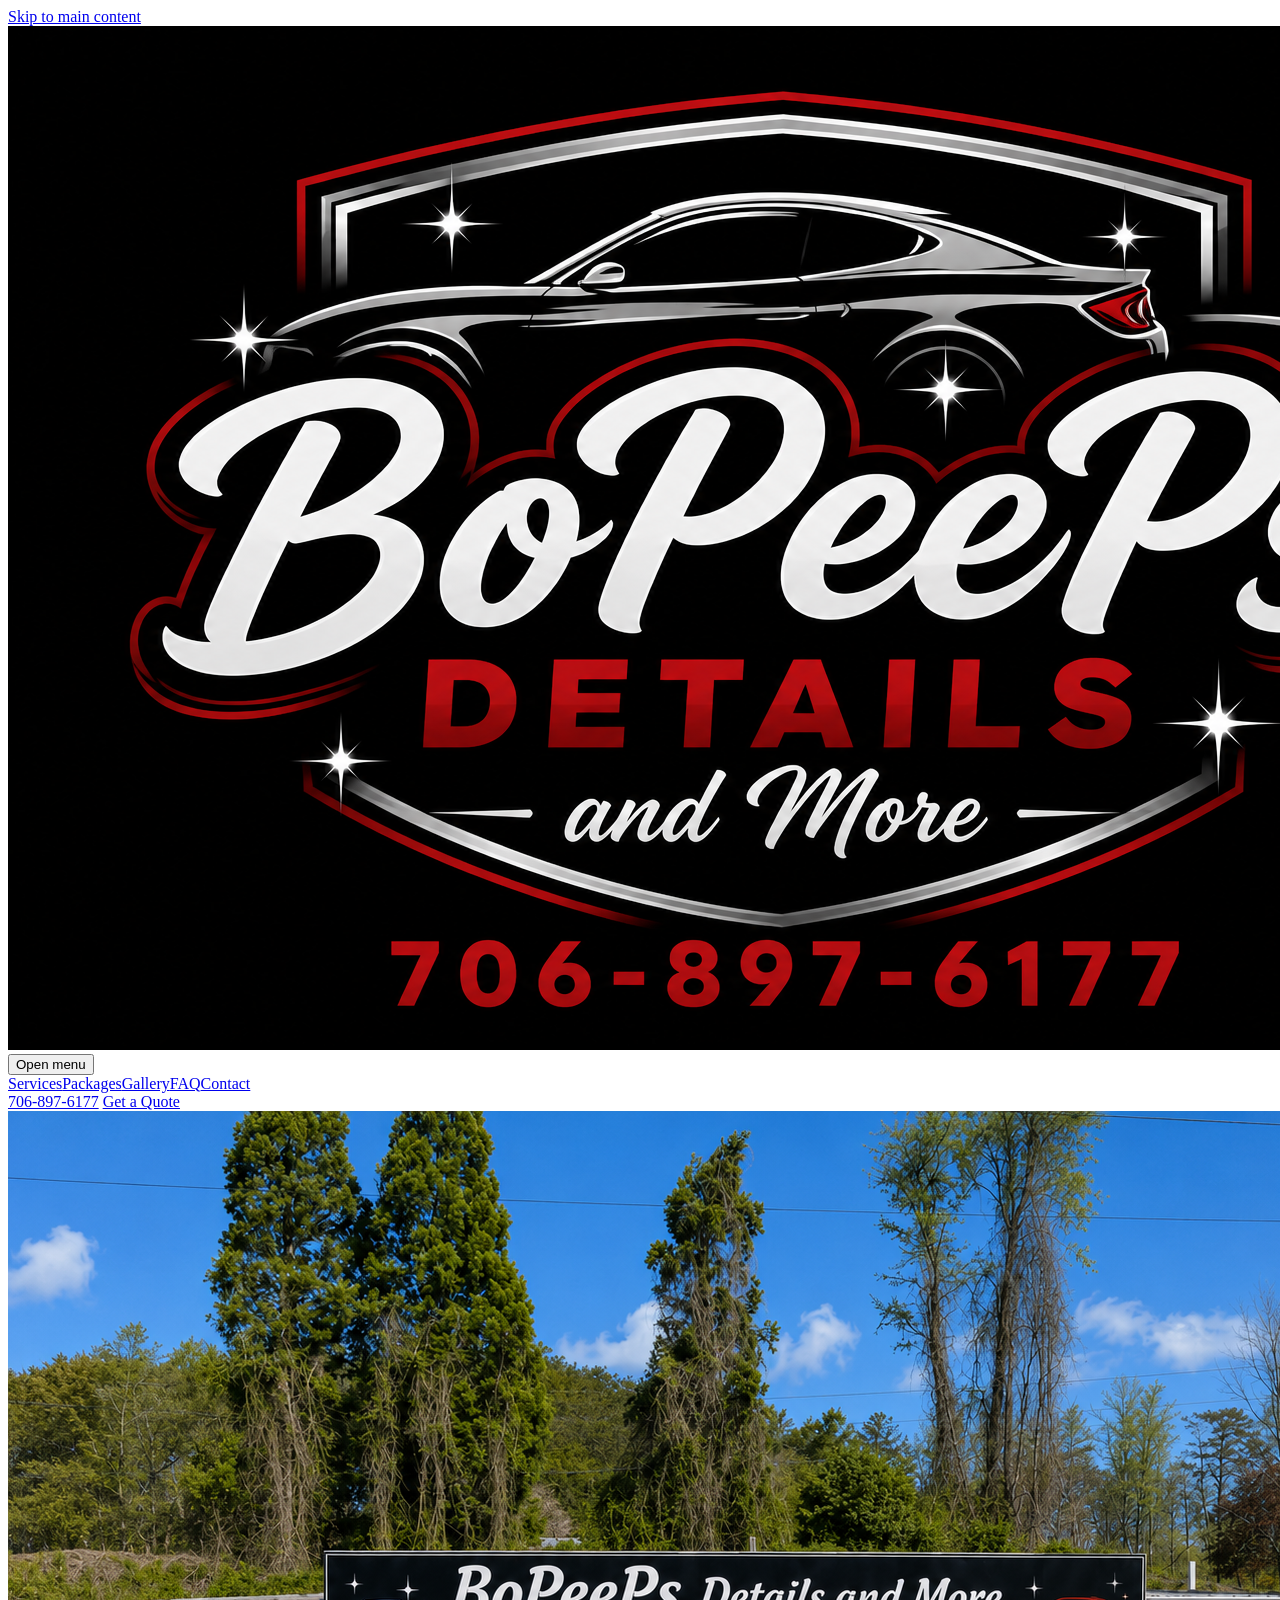
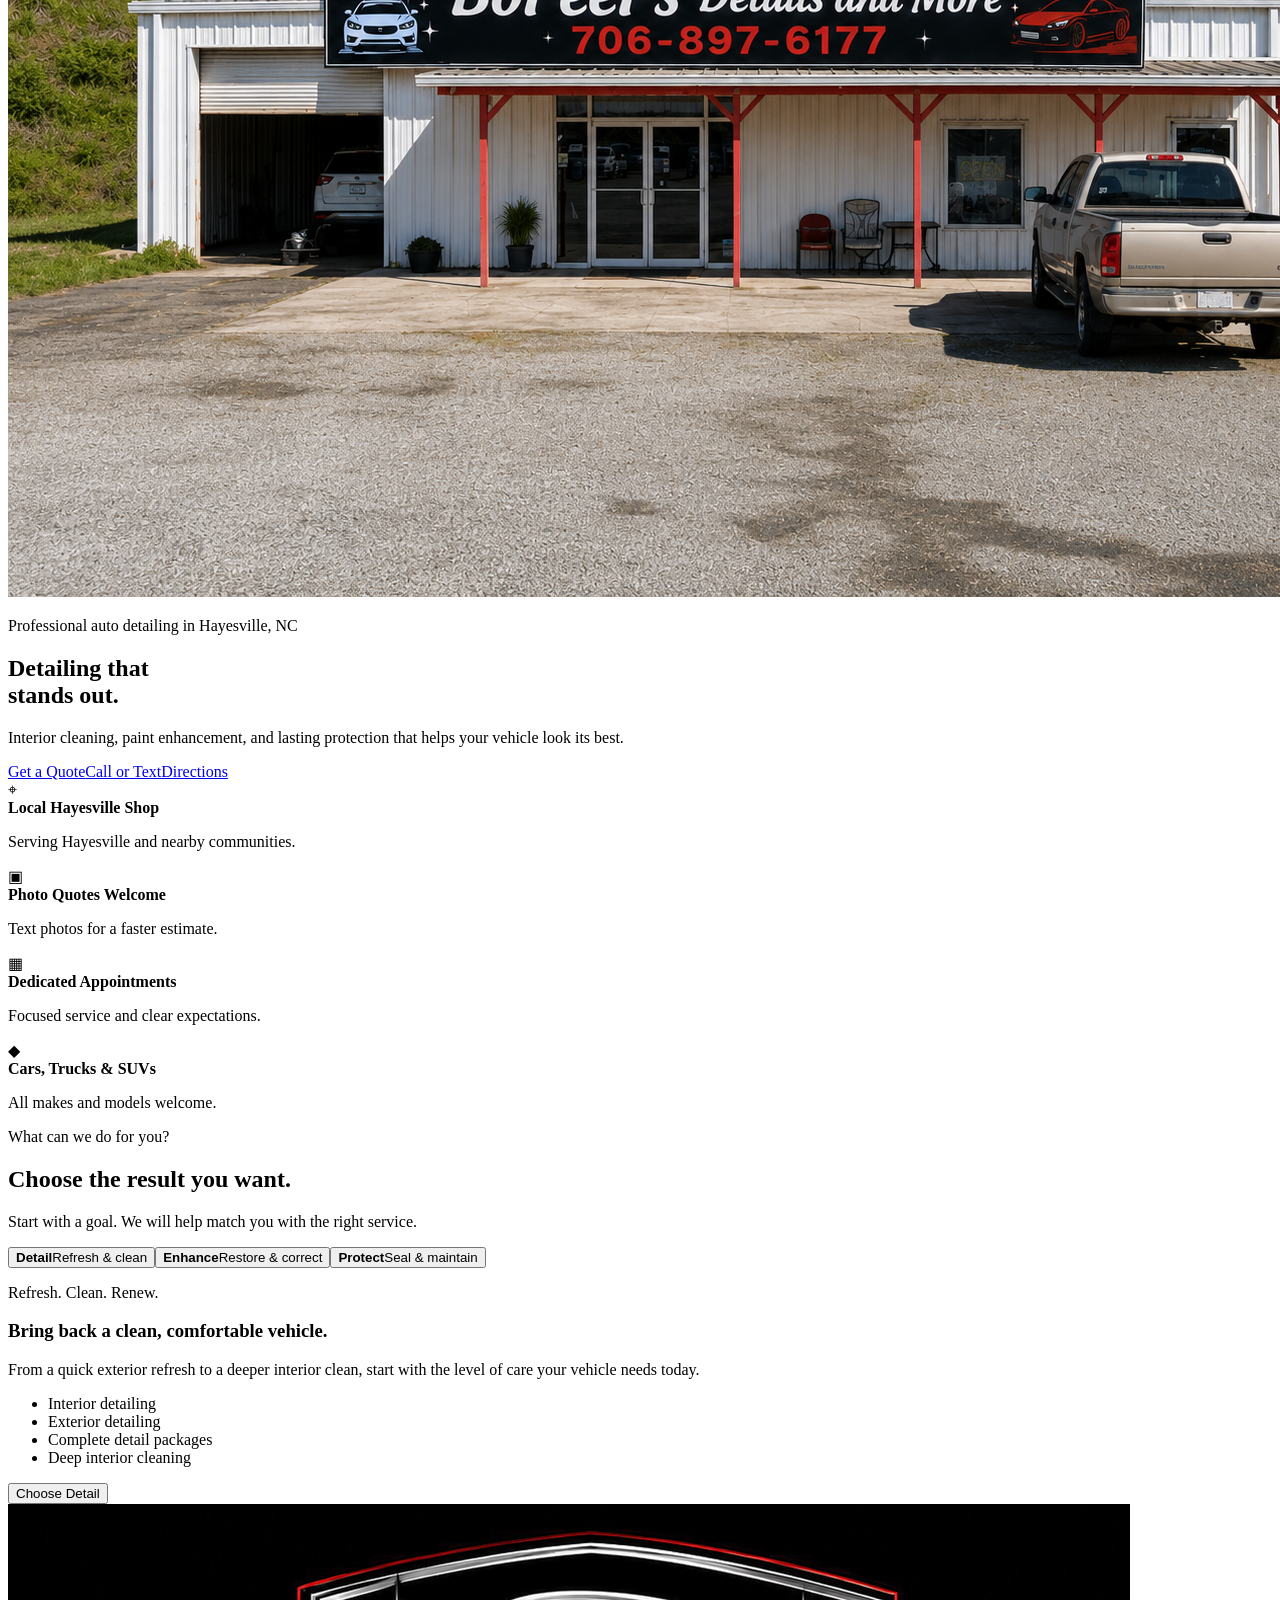
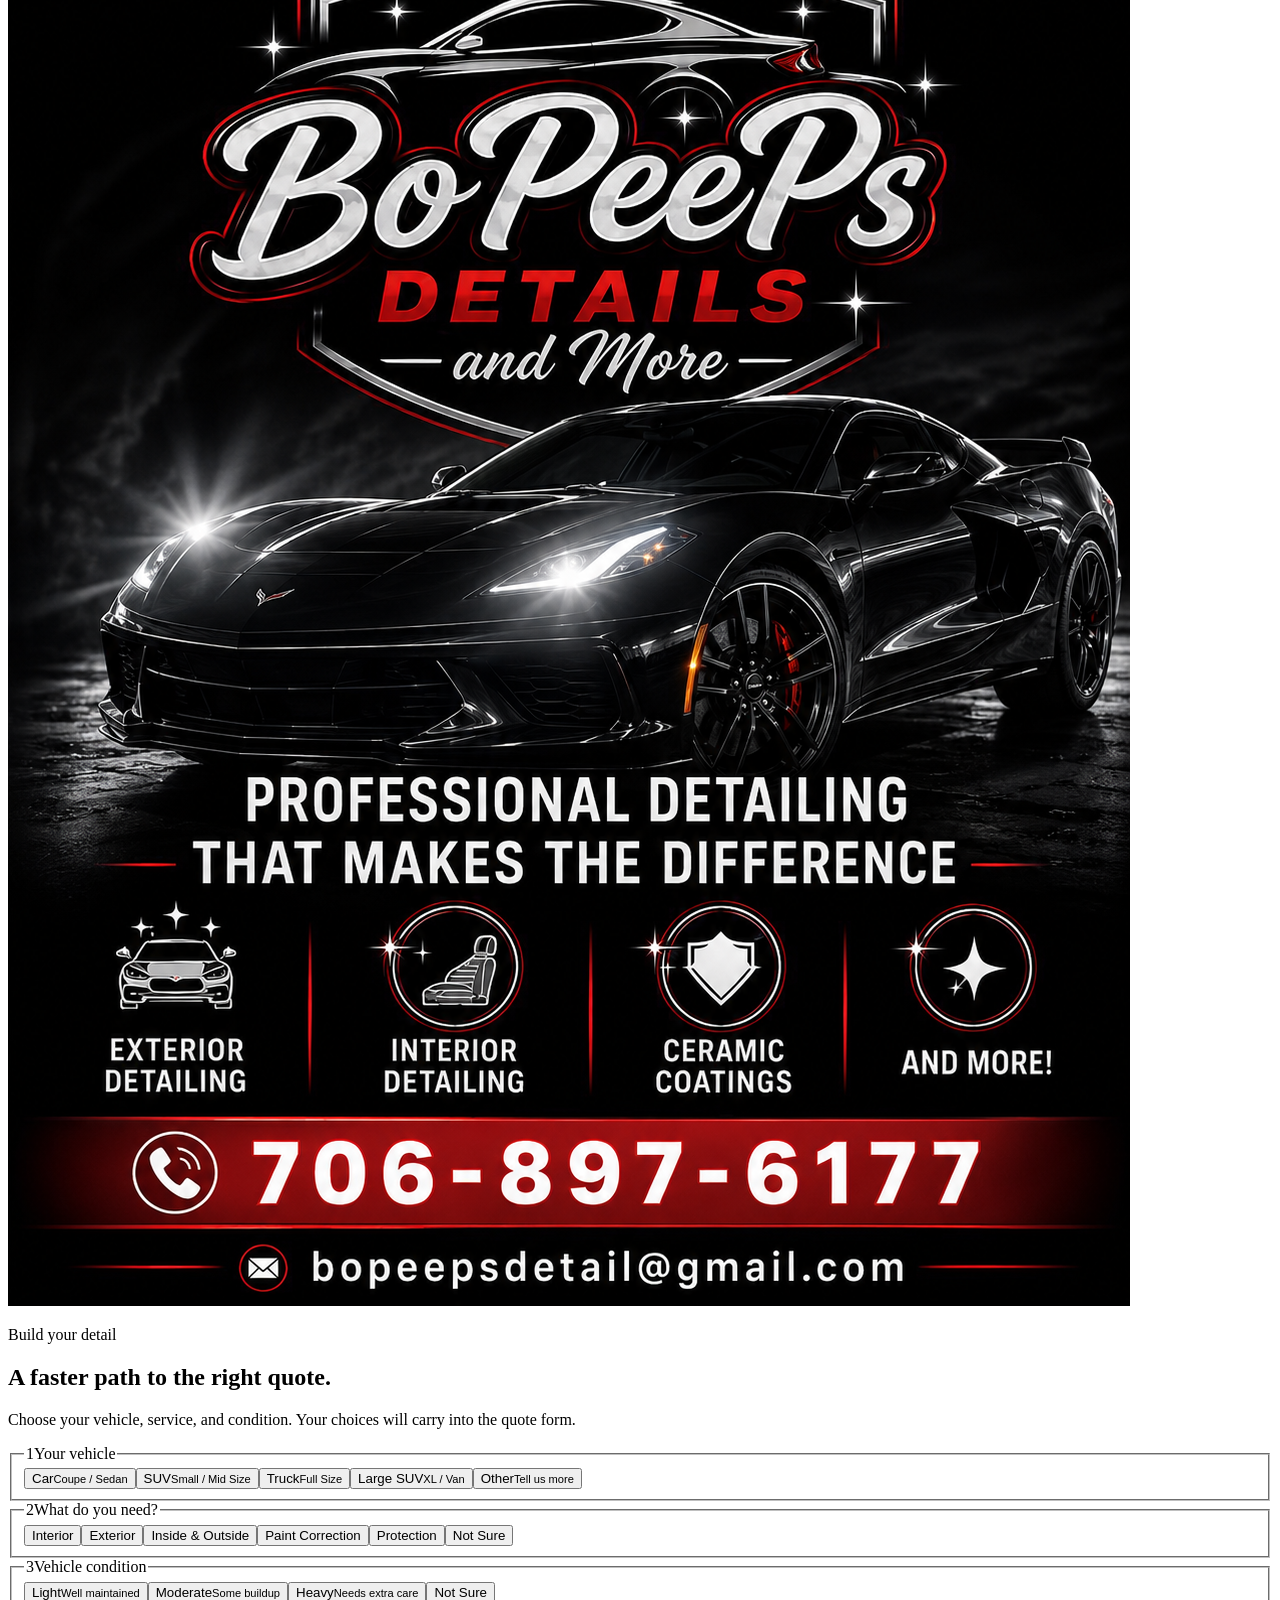
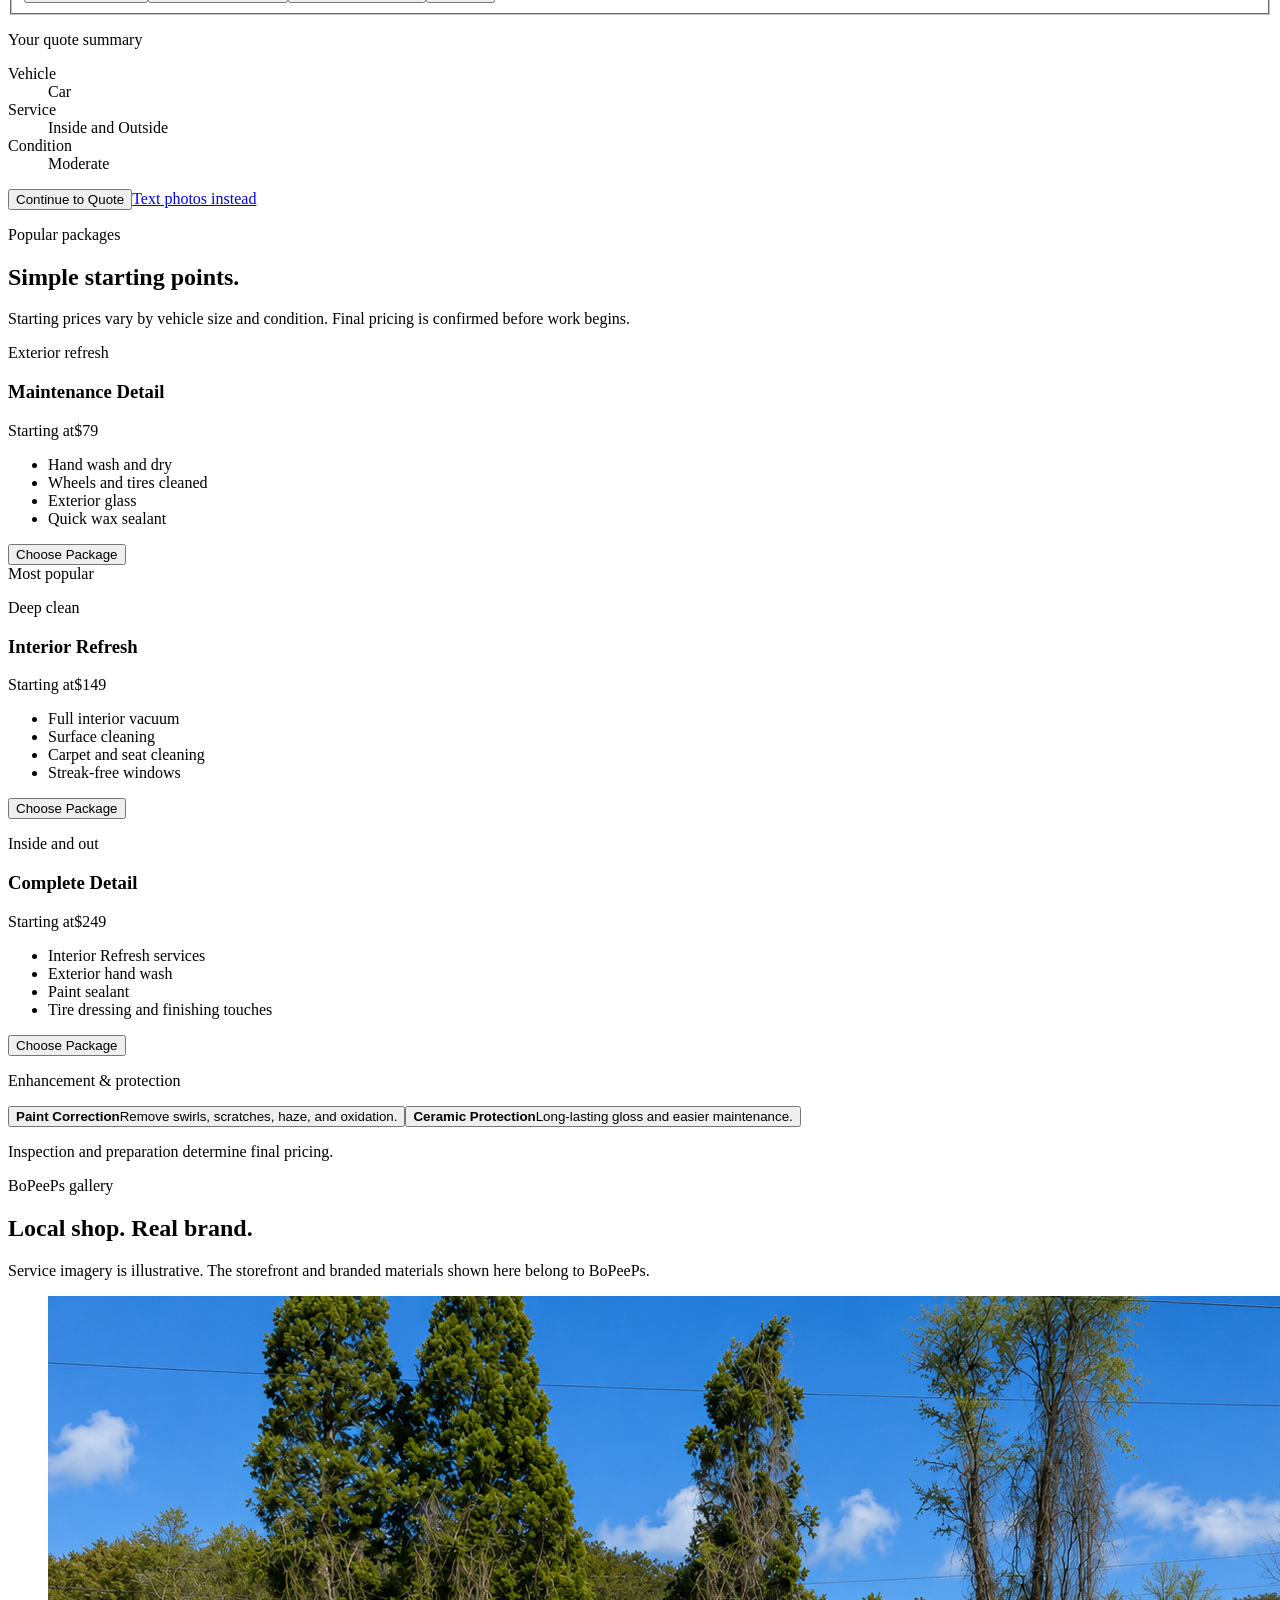
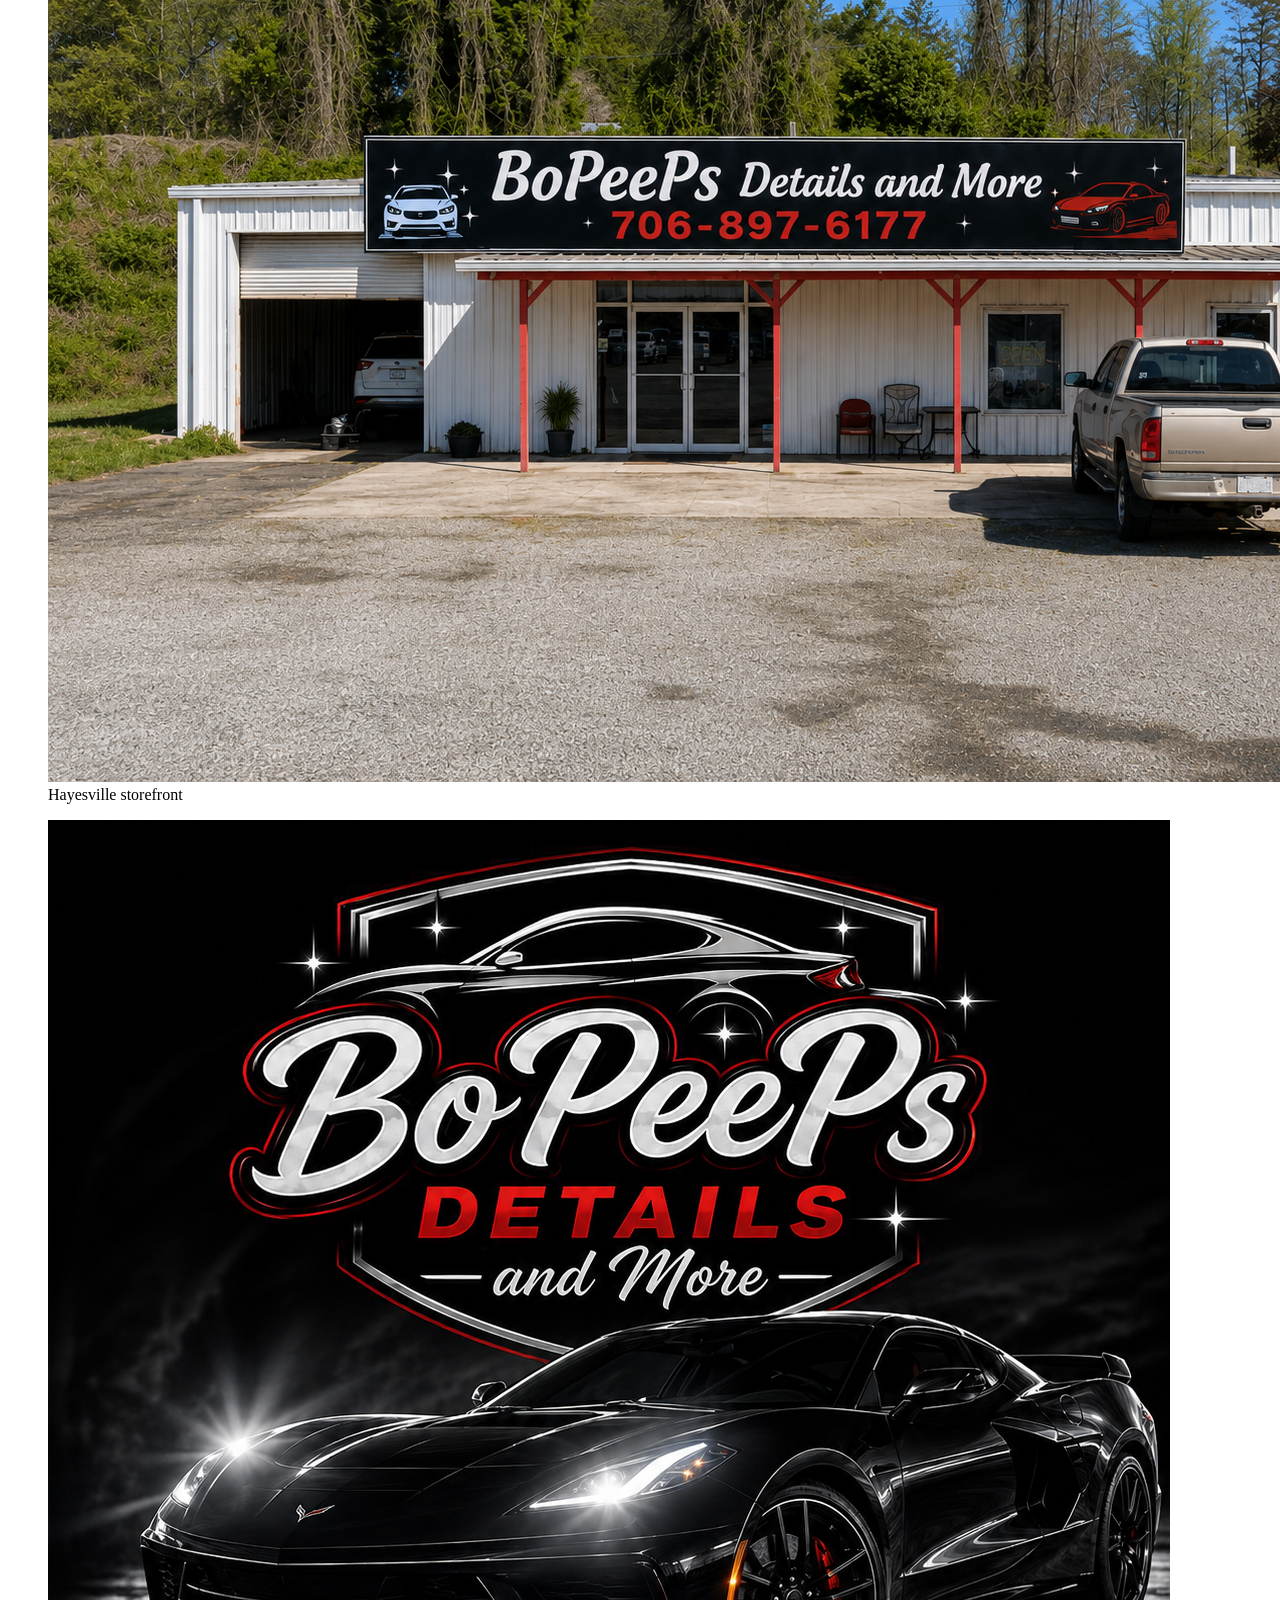
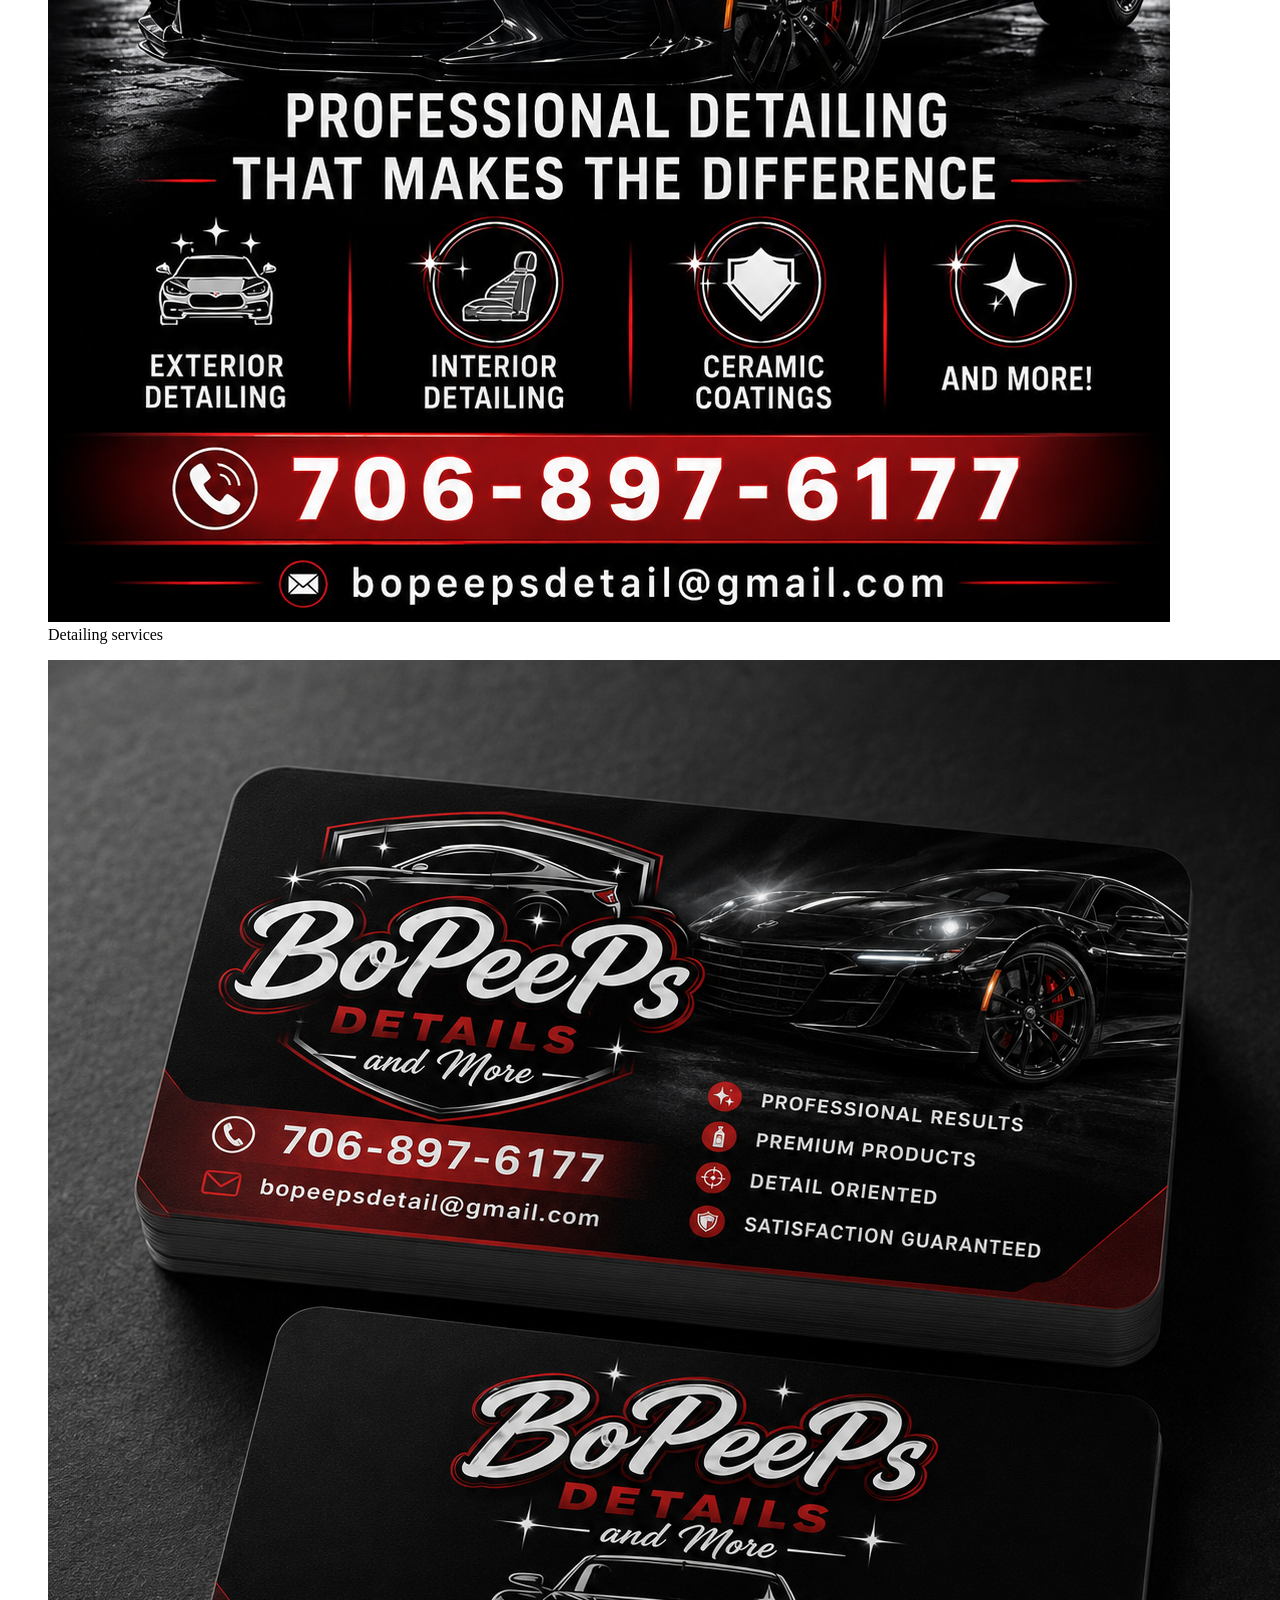
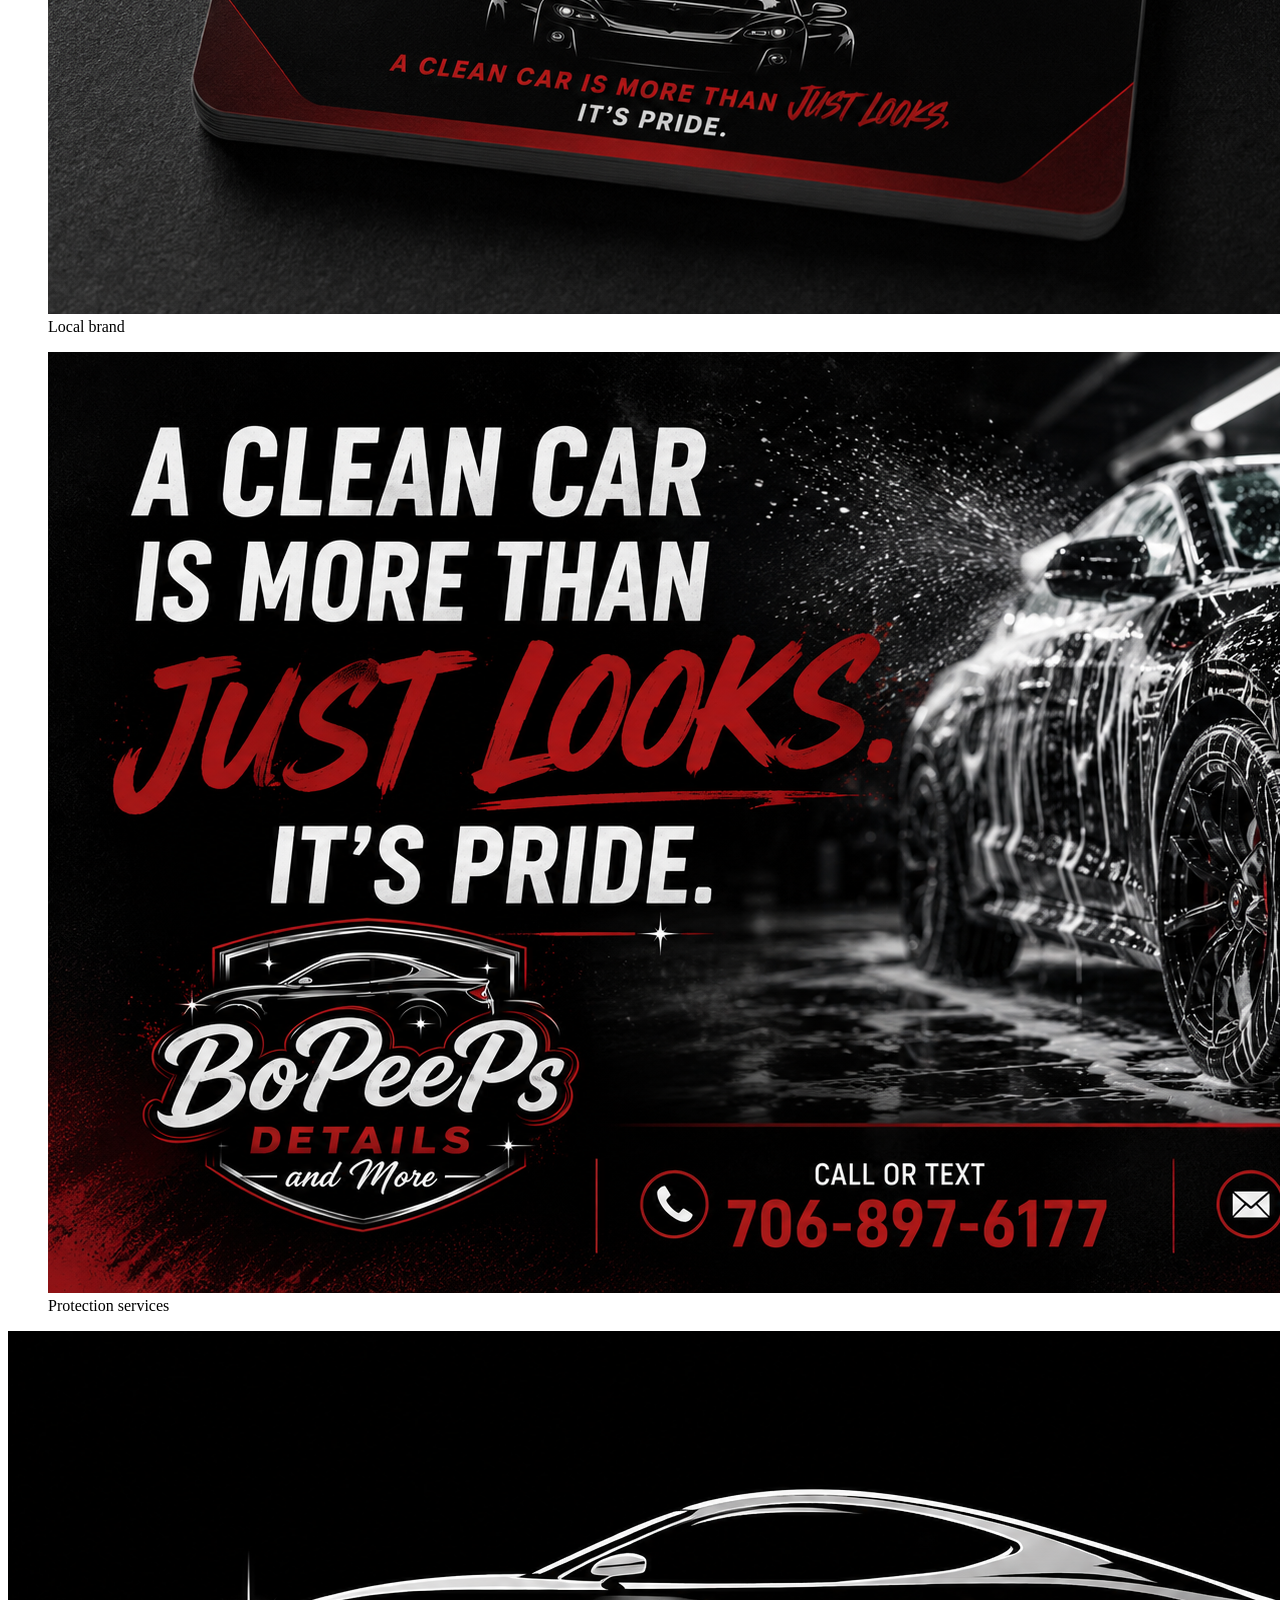
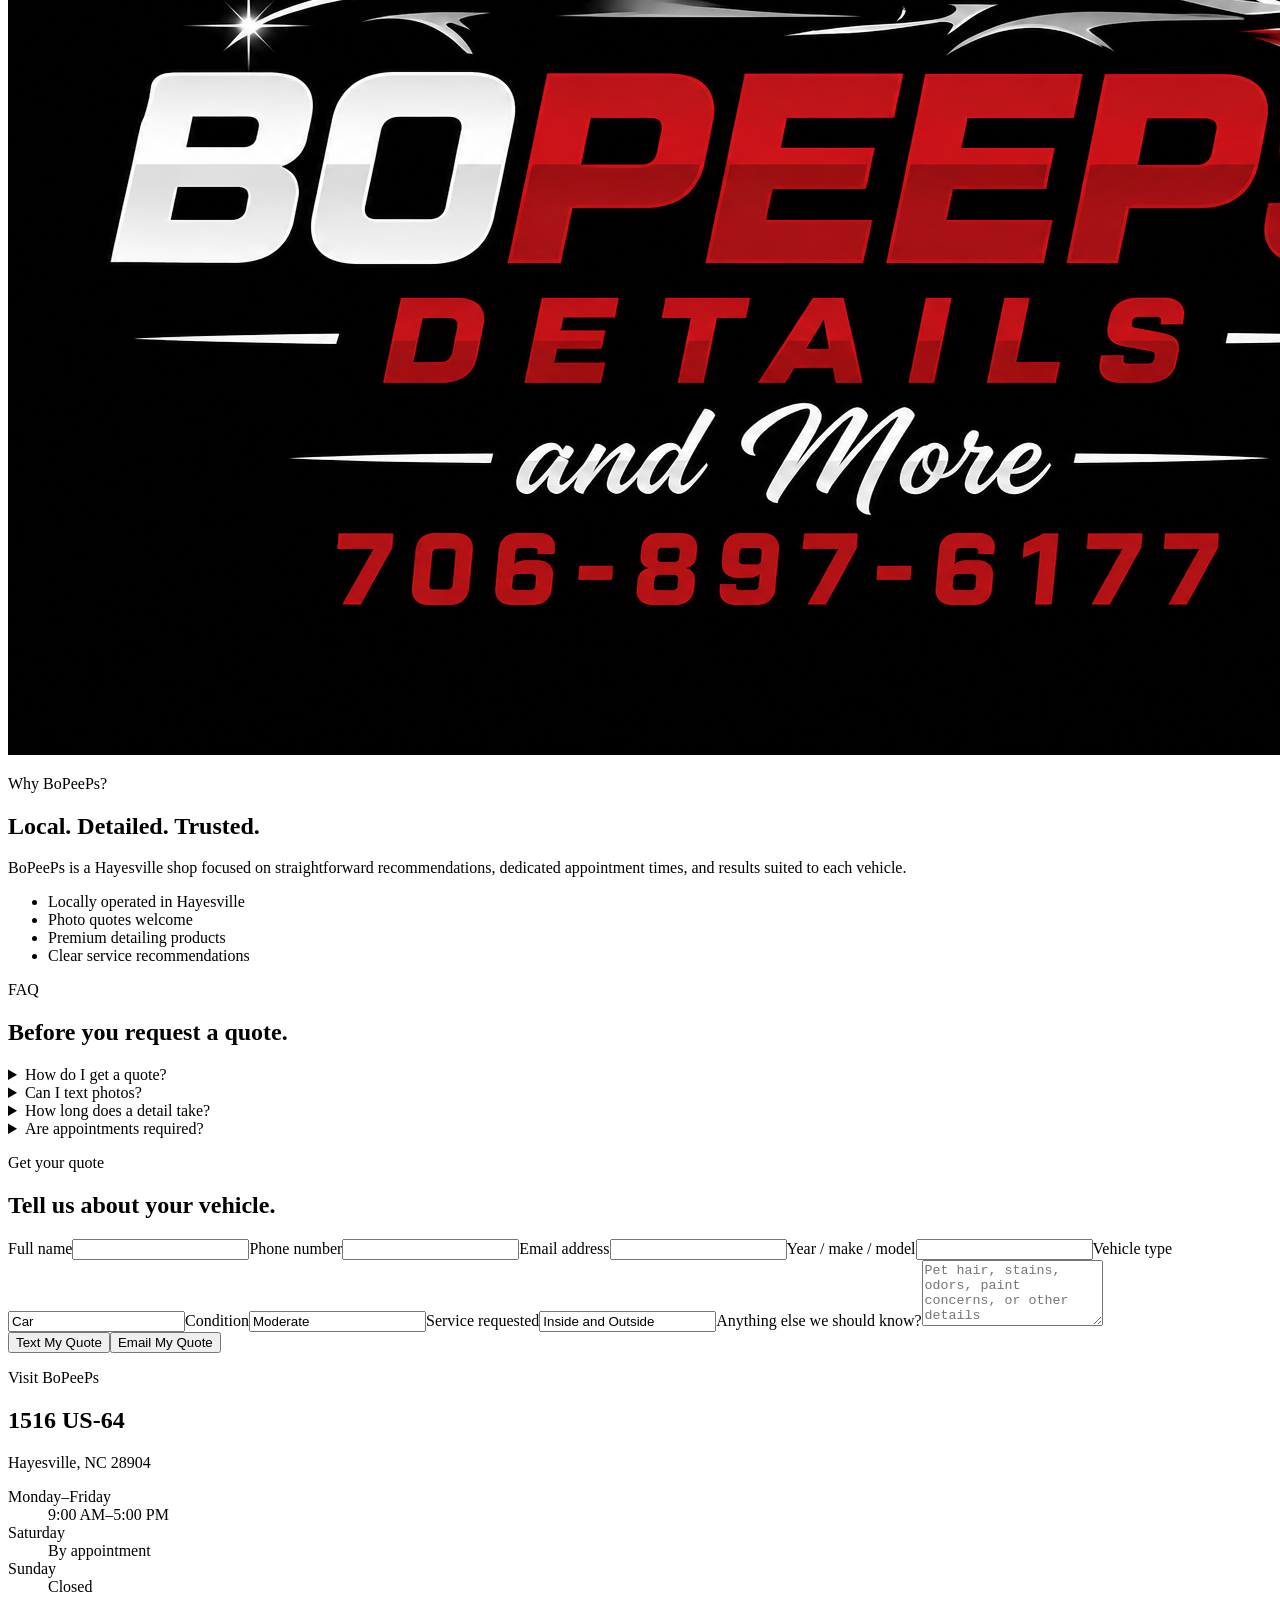
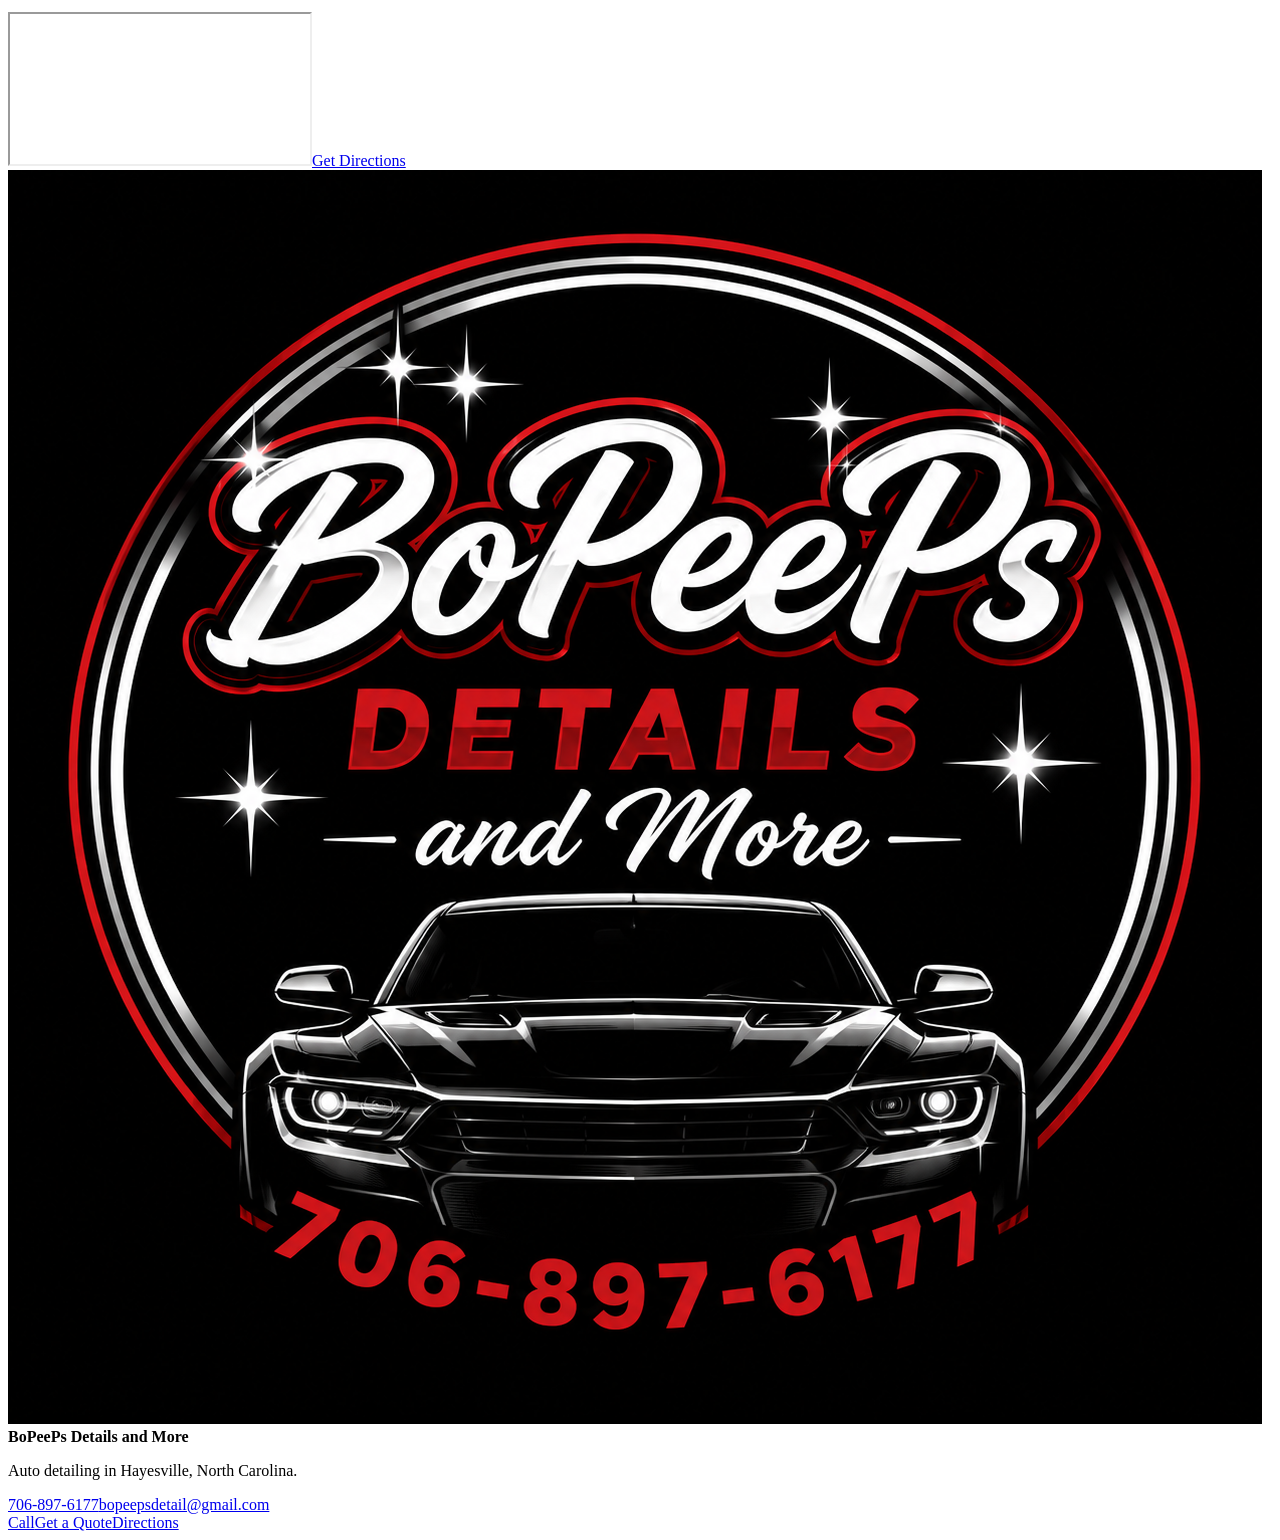
==== hybrid-preview/index.html @ 77efedc2 "feat: add hybrid website preview page" ====
<!doctype html>
<html lang="en">
<head>
  <meta charset="utf-8">
  <meta name="viewport" content="width=device-width, initial-scale=1">
  <meta name="description" content="BoPeePs Auto Detailing in Hayesville, NC. Build a quote for interior detailing, exterior detailing, paint enhancement, and vehicle protection.">
  <meta name="theme-color" content="#050505">
  <title>BoPeePs Hybrid Preview | Auto Detailing in Hayesville, NC</title>
  <link rel="preload" as="image" href="../assets/storefront-hero.jpg">
  <link rel="stylesheet" href="styles.css">
</head>
<body>
  <a class="skip-link" href="#main">Skip to main content</a>
  <header class="site-header" data-header>
    <div class="shell nav-wrap">
      <a class="brand" href="#top" aria-label="BoPeePs home"><img src="../assets/logo-main.jpg" alt="BoPeePs Details and More"></a>
      <button class="menu-button" type="button" aria-expanded="false" aria-controls="primary-nav" data-menu-button><span aria-hidden="true"></span><span aria-hidden="true"></span><span aria-hidden="true"></span><span class="sr-only">Open menu</span></button>
      <nav class="primary-nav" id="primary-nav" data-nav><a href="#services">Services</a><a href="#packages">Packages</a><a href="#gallery">Gallery</a><a href="#faq">FAQ</a><a href="#contact">Contact</a></nav>
      <a class="nav-phone" href="tel:+17068976177">706-897-6177</a>
      <a class="button button-primary nav-quote" href="#builder">Get a Quote</a>
    </div>
  </header>
  <main id="main">
    <section class="hero" id="top">
      <img class="hero-image" src="../assets/storefront-hero.jpg" alt="BoPeePs Auto Detailing storefront in Hayesville, North Carolina"><div class="hero-shade"></div>
      <div class="shell hero-content"><p class="eyebrow">Professional auto detailing in Hayesville, NC</p><h1>Detailing that<br><span>stands out.</span></h1><p class="hero-copy">Interior cleaning, paint enhancement, and lasting protection that helps your vehicle look its best.</p><div class="hero-actions"><a class="button button-primary" href="#builder">Get a Quote</a><a class="button button-ghost" href="sms:+17068976177?body=Hi%20BoPeePs%2C%20I%27d%20like%20a%20detailing%20quote.">Call or Text</a><a class="button button-ghost" href="https://www.google.com/maps/search/?api=1&query=1516%20US-64%2C%20Hayesville%2C%20NC%2028904" target="_blank" rel="noopener">Directions</a></div></div>
    </section>
    <section class="trust-strip" aria-label="Why customers choose BoPeePs"><div class="shell trust-grid"><article><span aria-hidden="true">⌖</span><div><strong>Local Hayesville Shop</strong><p>Serving Hayesville and nearby communities.</p></div></article><article><span aria-hidden="true">▣</span><div><strong>Photo Quotes Welcome</strong><p>Text photos for a faster estimate.</p></div></article><article><span aria-hidden="true">▦</span><div><strong>Dedicated Appointments</strong><p>Focused service and clear expectations.</p></div></article><article><span aria-hidden="true">◆</span><div><strong>Cars, Trucks &amp; SUVs</strong><p>All makes and models welcome.</p></div></article></div></section>
    <section class="section" id="services"><div class="shell"><div class="section-heading"><p class="eyebrow">What can we do for you?</p><h2>Choose the result you want.</h2><p>Start with a goal. We will help match you with the right service.</p></div><div class="service-explorer" data-service-explorer><div class="service-tabs" role="tablist" aria-label="Service categories"><button class="service-tab is-active" type="button" role="tab" aria-selected="true" aria-controls="service-panel" data-service-tab="detail"><strong>Detail</strong><span>Refresh &amp; clean</span></button><button class="service-tab" type="button" role="tab" aria-selected="false" aria-controls="service-panel" data-service-tab="enhance"><strong>Enhance</strong><span>Restore &amp; correct</span></button><button class="service-tab" type="button" role="tab" aria-selected="false" aria-controls="service-panel" data-service-tab="protect"><strong>Protect</strong><span>Seal &amp; maintain</span></button></div><article class="service-panel" id="service-panel" role="tabpanel" aria-live="polite"><div class="service-panel-copy"><p class="eyebrow" data-service-kicker>Refresh. Clean. Renew.</p><h3 data-service-title>Bring back a clean, comfortable vehicle.</h3><p data-service-description>From a quick exterior refresh to a deeper interior clean, start with the level of care your vehicle needs today.</p><ul data-service-list><li>Interior detailing</li><li>Exterior detailing</li><li>Complete detail packages</li><li>Deep interior cleaning</li></ul><button class="button button-primary" type="button" data-service-choose>Choose Detail</button></div><img data-service-image src="../assets/services-panel.jpg" alt="Detailed black performance vehicle"></article></div></div></section>
    <section class="section section-muted" id="builder"><div class="shell"><div class="section-heading compact"><p class="eyebrow">Build your detail</p><h2>A faster path to the right quote.</h2><p>Choose your vehicle, service, and condition. Your choices will carry into the quote form.</p></div><div class="quote-builder"><div class="builder-steps"><fieldset><legend><span>1</span>Your vehicle</legend><div class="choice-grid vehicle-grid" data-choice-group="vehicle"><button type="button" class="choice is-selected" data-value="Car">Car<small>Coupe / Sedan</small></button><button type="button" class="choice" data-value="SUV">SUV<small>Small / Mid Size</small></button><button type="button" class="choice" data-value="Truck">Truck<small>Full Size</small></button><button type="button" class="choice" data-value="Large SUV or Van">Large SUV<small>XL / Van</small></button><button type="button" class="choice" data-value="Other">Other<small>Tell us more</small></button></div></fieldset><fieldset><legend><span>2</span>What do you need?</legend><div class="choice-grid need-grid" data-choice-group="service"><button type="button" class="choice" data-value="Interior Cleaning">Interior</button><button type="button" class="choice" data-value="Exterior Cleaning">Exterior</button><button type="button" class="choice is-selected" data-value="Inside and Outside">Inside &amp; Outside</button><button type="button" class="choice" data-value="Paint Correction">Paint Correction</button><button type="button" class="choice" data-value="Protection">Protection</button><button type="button" class="choice" data-value="Not Sure">Not Sure</button></div></fieldset><fieldset><legend><span>3</span>Vehicle condition</legend><div class="choice-grid condition-grid" data-choice-group="condition"><button type="button" class="choice" data-value="Light">Light<small>Well maintained</small></button><button type="button" class="choice is-selected" data-value="Moderate">Moderate<small>Some buildup</small></button><button type="button" class="choice" data-value="Heavy">Heavy<small>Needs extra care</small></button><button type="button" class="choice" data-value="Not Sure">Not Sure</button></div></fieldset></div><aside class="quote-summary" aria-live="polite"><p class="eyebrow">Your quote summary</p><dl><div><dt>Vehicle</dt><dd data-summary="vehicle">Car</dd></div><div><dt>Service</dt><dd data-summary="service">Inside and Outside</dd></div><div><dt>Condition</dt><dd data-summary="condition">Moderate</dd></div></dl><button class="button button-primary" type="button" data-continue-quote>Continue to Quote</button><a class="text-link" href="sms:+17068976177?body=Hi%20BoPeePs%2C%20I%27d%20like%20to%20text%20photos%20for%20a%20quote.">Text photos instead</a></aside></div></div></section>
    <section class="section" id="packages"><div class="shell"><div class="section-heading"><p class="eyebrow">Popular packages</p><h2>Simple starting points.</h2><p>Starting prices vary by vehicle size and condition. Final pricing is confirmed before work begins.</p></div><div class="package-grid"><article class="package-card"><p class="package-label">Exterior refresh</p><h3>Maintenance Detail</h3><p class="price"><span>Starting at</span>$79</p><ul><li>Hand wash and dry</li><li>Wheels and tires cleaned</li><li>Exterior glass</li><li>Quick wax sealant</li></ul><button type="button" class="button button-ghost package-select" data-package="Maintenance Detail">Choose Package</button></article><article class="package-card featured"><span class="popular">Most popular</span><p class="package-label">Deep clean</p><h3>Interior Refresh</h3><p class="price"><span>Starting at</span>$149</p><ul><li>Full interior vacuum</li><li>Surface cleaning</li><li>Carpet and seat cleaning</li><li>Streak-free windows</li></ul><button type="button" class="button button-primary package-select" data-package="Interior Refresh">Choose Package</button></article><article class="package-card"><p class="package-label">Inside and out</p><h3>Complete Detail</h3><p class="price"><span>Starting at</span>$249</p><ul><li>Interior Refresh services</li><li>Exterior hand wash</li><li>Paint sealant</li><li>Tire dressing and finishing touches</li></ul><button type="button" class="button button-ghost package-select" data-package="Complete Detail">Choose Package</button></article><article class="premium-card"><p class="eyebrow">Enhancement &amp; protection</p><button type="button" data-package="Paint Correction"><strong>Paint Correction</strong><span>Remove swirls, scratches, haze, and oxidation.</span></button><button type="button" data-package="Ceramic Protection"><strong>Ceramic Protection</strong><span>Long-lasting gloss and easier maintenance.</span></button><p>Inspection and preparation determine final pricing.</p></article></div></div></section>
    <section class="section section-muted" id="gallery"><div class="shell"><div class="section-heading gallery-heading"><div><p class="eyebrow">BoPeePs gallery</p><h2>Local shop. Real brand.</h2></div><p>Service imagery is illustrative. The storefront and branded materials shown here belong to BoPeePs.</p></div><div class="gallery-grid"><figure class="gallery-wide"><img src="../assets/storefront-full.jpg" alt="BoPeePs storefront"><figcaption>Hayesville storefront</figcaption></figure><figure><img src="../assets/poster-detail.jpg" alt="BoPeePs detailing promotion"><figcaption>Detailing services</figcaption></figure><figure><img src="../assets/business-card.jpg" alt="BoPeePs business cards"><figcaption>Local brand</figcaption></figure><figure><img src="../assets/social-card.jpg" alt="BoPeePs vehicle protection promotion"><figcaption>Protection services</figcaption></figure></div></div></section>
    <section class="section why-section"><div class="shell why-grid"><img src="../assets/logo-modern.jpg" alt="BoPeePs modern logo"><div><p class="eyebrow">Why BoPeePs?</p><h2>Local. Detailed. Trusted.</h2><p>BoPeePs is a Hayesville shop focused on straightforward recommendations, dedicated appointment times, and results suited to each vehicle.</p><ul class="why-list"><li>Locally operated in Hayesville</li><li>Photo quotes welcome</li><li>Premium detailing products</li><li>Clear service recommendations</li></ul></div></div></section>
    <section class="section section-muted contact-section" id="contact"><div class="shell contact-grid"><div class="faq-panel" id="faq"><p class="eyebrow">FAQ</p><h2>Before you request a quote.</h2><details><summary>How do I get a quote?</summary><p>Use the guided quote builder, call or text, or send photos of the vehicle and problem areas.</p></details><details><summary>Can I text photos?</summary><p>Yes. Text exterior, interior, and concern-area photos to 706-897-6177.</p></details><details><summary>How long does a detail take?</summary><p>Timing depends on the service and vehicle condition. BoPeePs will give you an estimate when your service is confirmed.</p></details><details><summary>Are appointments required?</summary><p>Appointments are recommended so enough time can be reserved for your vehicle.</p></details></div><form class="quote-form" data-quote-form><p class="eyebrow">Get your quote</p><h2>Tell us about your vehicle.</h2><div class="form-grid"><label>Full name<input name="name" autocomplete="name" required></label><label>Phone number<input name="phone" type="tel" autocomplete="tel" required></label><label>Email address<input name="email" type="email" autocomplete="email"></label><label>Year / make / model<input name="vehicleModel" required></label><label>Vehicle type<input name="vehicleType" data-form-field="vehicle" value="Car" readonly></label><label>Condition<input name="condition" data-form-field="condition" value="Moderate" readonly></label><label class="full">Service requested<input name="service" data-form-field="service" value="Inside and Outside" readonly></label><label class="full">Anything else we should know?<textarea name="notes" rows="4" placeholder="Pet hair, stains, odors, paint concerns, or other details"></textarea></label></div><div class="form-actions"><button class="button button-primary" type="submit">Text My Quote</button><button class="button button-ghost" type="button" data-email-quote>Email My Quote</button></div><p class="form-status" data-form-status aria-live="polite"></p></form><aside class="visit-panel"><p class="eyebrow">Visit BoPeePs</p><h2>1516 US-64</h2><p>Hayesville, NC 28904</p><dl class="hours"><div><dt>Monday–Friday</dt><dd>9:00 AM–5:00 PM</dd></div><div><dt>Saturday</dt><dd>By appointment</dd></div><div><dt>Sunday</dt><dd>Closed</dd></div></dl><iframe title="Map to BoPeePs Auto Detailing" src="https://www.google.com/maps?q=1516+US-64,+Hayesville,+NC+28904&z=15&output=embed" loading="lazy" referrerpolicy="no-referrer-when-downgrade"></iframe><a class="button button-ghost" href="https://www.google.com/maps/search/?api=1&query=1516%20US-64%2C%20Hayesville%2C%20NC%2028904" target="_blank" rel="noopener">Get Directions</a></aside></div></section>
  </main>
  <footer class="site-footer"><div class="shell footer-grid"><img src="../assets/logo-round.jpg" alt="BoPeePs logo"><div><strong>BoPeePs Details and More</strong><p>Auto detailing in Hayesville, North Carolina.</p></div><div><a href="tel:+17068976177">706-897-6177</a><a href="mailto:bopeepsdetail@gmail.com">bopeepsdetail@gmail.com</a></div></div></footer>
  <nav class="mobile-bar" aria-label="Quick actions"><a href="tel:+17068976177">Call</a><a href="#builder">Get a Quote</a><a href="https://www.google.com/maps/search/?api=1&query=1516%20US-64%2C%20Hayesville%2C%20NC%2028904" target="_blank" rel="noopener">Directions</a></nav>
  <script src="script.js"></script>
</body>
</html>
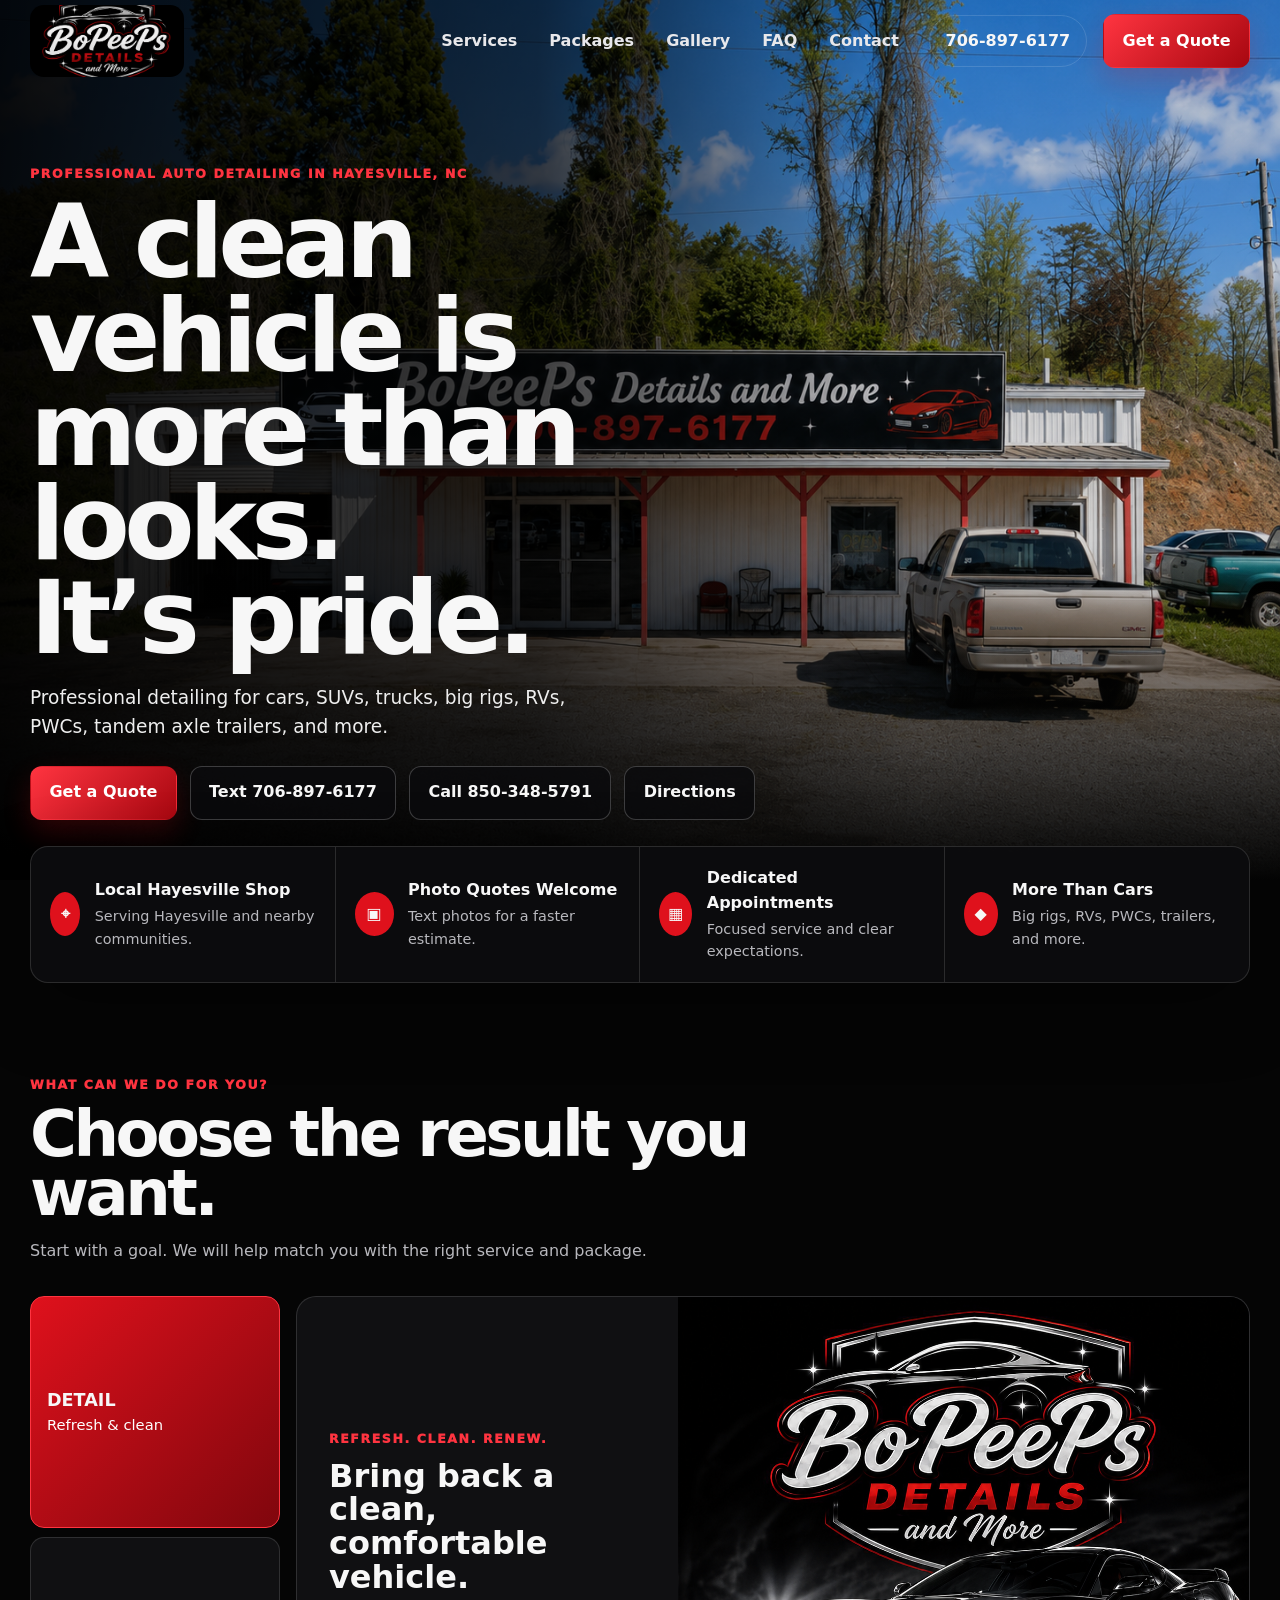
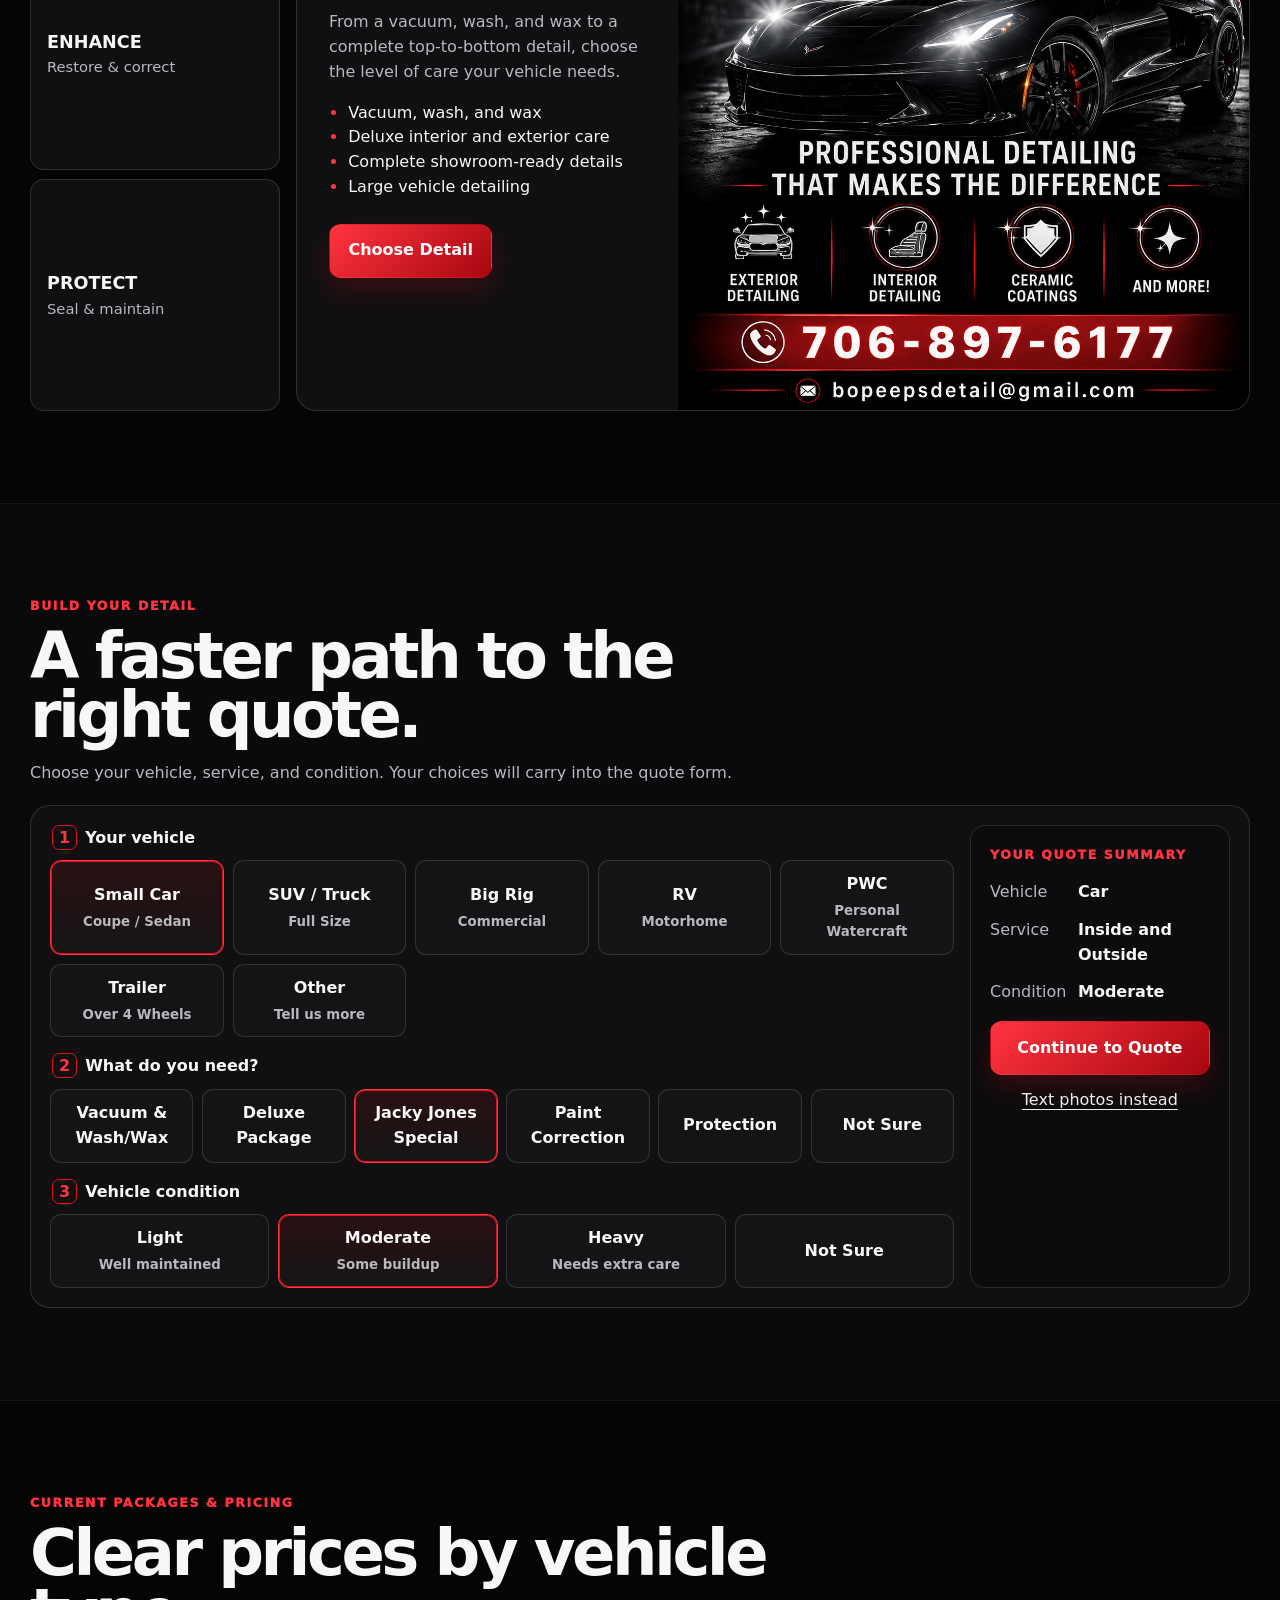
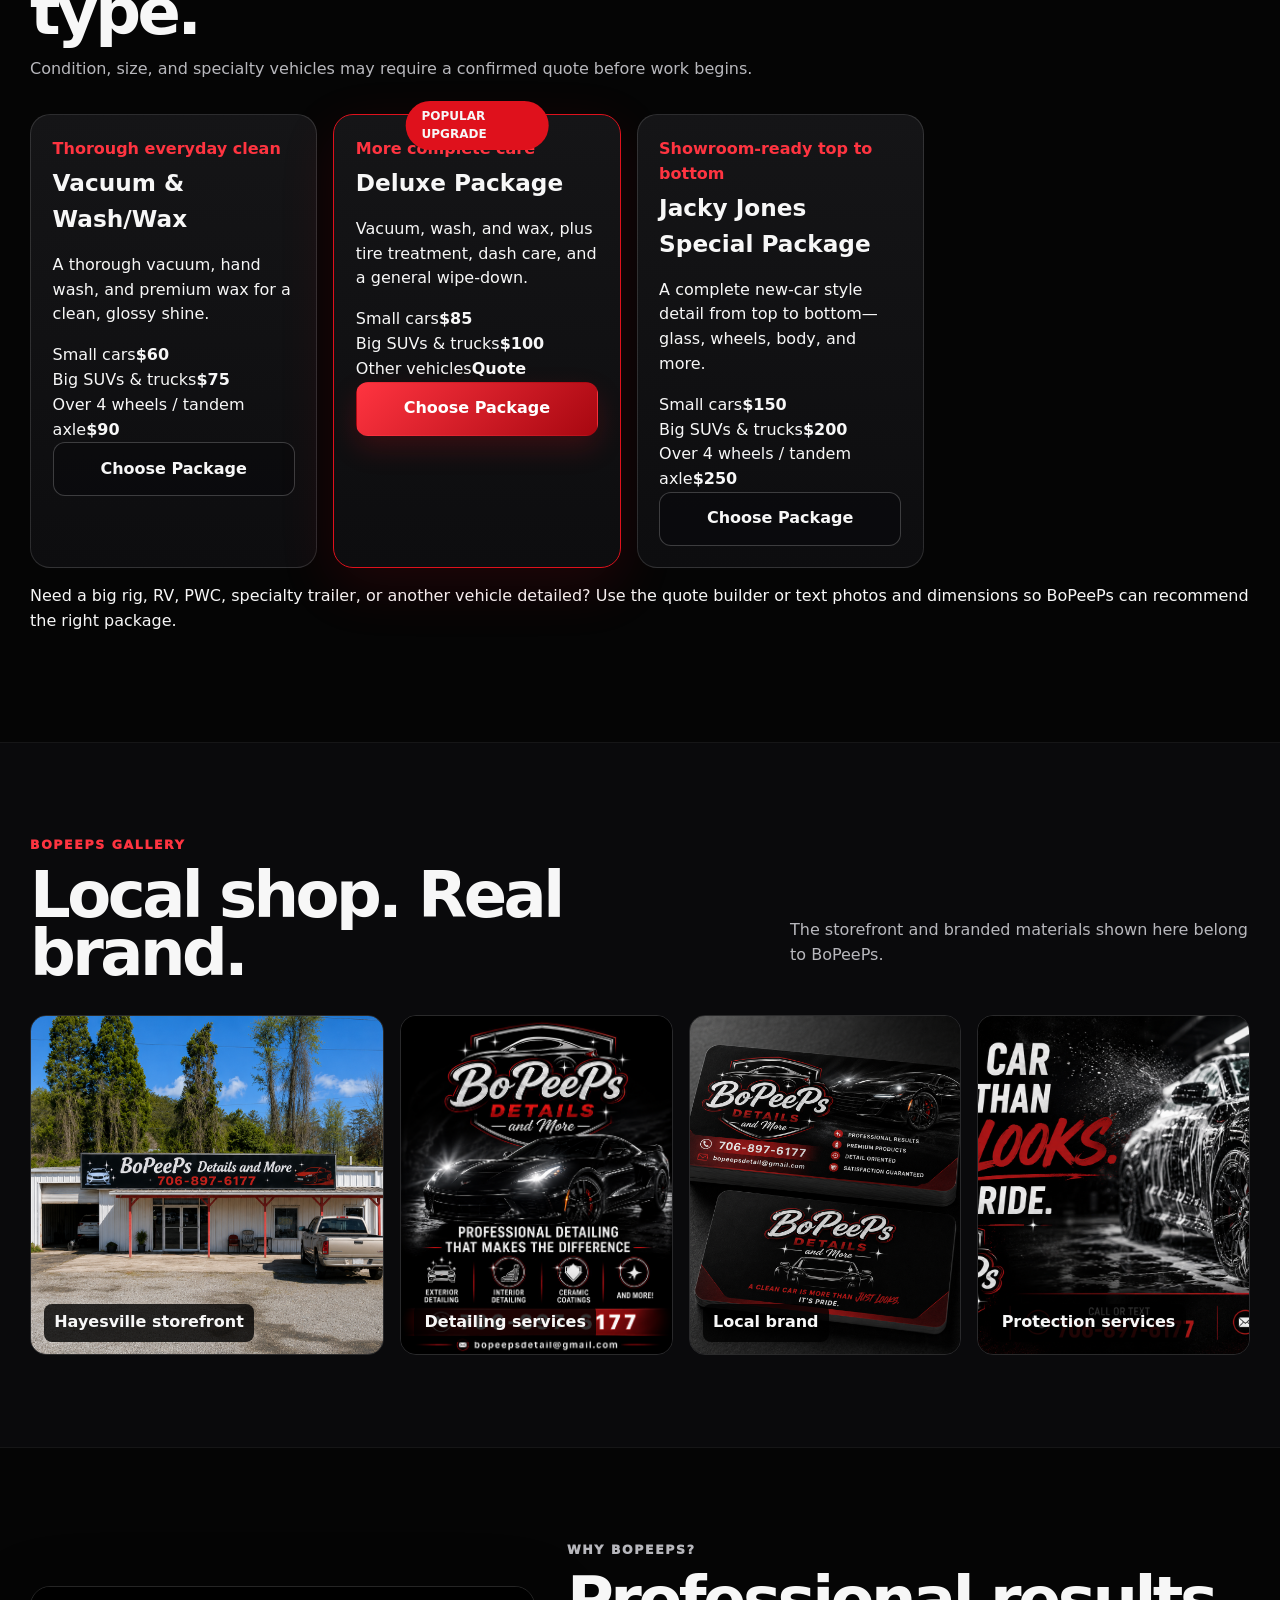
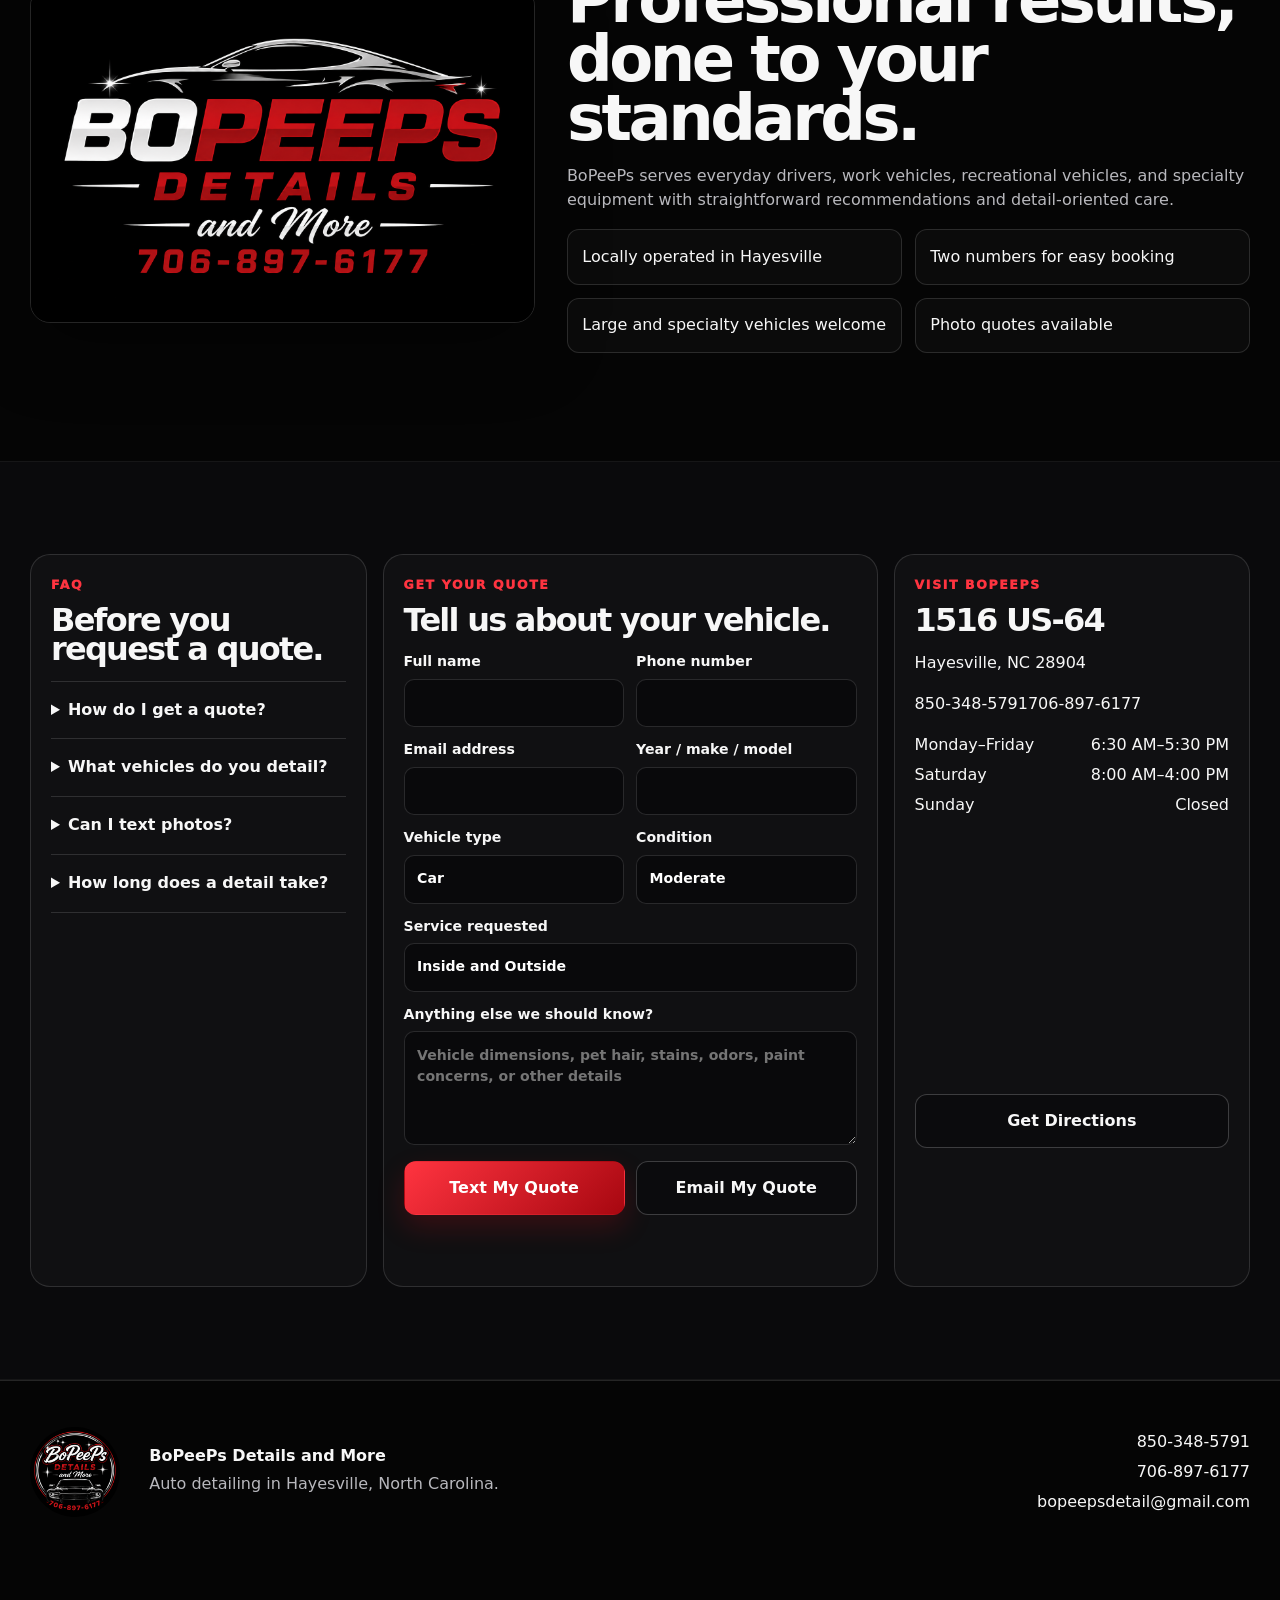
==== commit fda01f38: "Update hybrid preview with current packages and hours" ====
--- a/hybrid-preview/index.html
+++ b/hybrid-preview/index.html
@@ -3,9 +3,9 @@
 <head>
   <meta charset="utf-8">
   <meta name="viewport" content="width=device-width, initial-scale=1">
-  <meta name="description" content="BoPeePs Auto Detailing in Hayesville, NC. Build a quote for interior detailing, exterior detailing, paint enhancement, and vehicle protection.">
+  <meta name="description" content="BoPeePs Details and More in Hayesville, NC. View current detailing packages and request a quote for cars, SUVs, trucks, big rigs, RVs, PWCs, trailers, and more.">
   <meta name="theme-color" content="#050505">
-  <title>BoPeePs Hybrid Preview | Auto Detailing in Hayesville, NC</title>
+  <title>BoPeePs Hybrid Preview | Packages & Pricing</title>
   <link rel="preload" as="image" href="../assets/storefront-hero.jpg">
   <link rel="stylesheet" href="styles.css">
 </head>
@@ -20,21 +20,72 @@
       <a class="button button-primary nav-quote" href="#builder">Get a Quote</a>
     </div>
   </header>
+
   <main id="main">
     <section class="hero" id="top">
       <img class="hero-image" src="../assets/storefront-hero.jpg" alt="BoPeePs Auto Detailing storefront in Hayesville, North Carolina"><div class="hero-shade"></div>
-      <div class="shell hero-content"><p class="eyebrow">Professional auto detailing in Hayesville, NC</p><h1>Detailing that<br><span>stands out.</span></h1><p class="hero-copy">Interior cleaning, paint enhancement, and lasting protection that helps your vehicle look its best.</p><div class="hero-actions"><a class="button button-primary" href="#builder">Get a Quote</a><a class="button button-ghost" href="sms:+17068976177?body=Hi%20BoPeePs%2C%20I%27d%20like%20a%20detailing%20quote.">Call or Text</a><a class="button button-ghost" href="https://www.google.com/maps/search/?api=1&query=1516%20US-64%2C%20Hayesville%2C%20NC%2028904" target="_blank" rel="noopener">Directions</a></div></div>
+      <div class="shell hero-content">
+        <p class="eyebrow">Professional auto detailing in Hayesville, NC</p>
+        <h1>A clean vehicle is more than looks.<br><span>It’s pride.</span></h1>
+        <p class="hero-copy">Professional detailing for cars, SUVs, trucks, big rigs, RVs, PWCs, tandem axle trailers, and more.</p>
+        <div class="hero-actions"><a class="button button-primary" href="#builder">Get a Quote</a><a class="button button-ghost" href="sms:+17068976177?body=Hi%20BoPeePs%2C%20I%27d%20like%20a%20detailing%20quote.">Text 706-897-6177</a><a class="button button-ghost" href="tel:+18503485791">Call 850-348-5791</a><a class="button button-ghost" href="https://www.google.com/maps/search/?api=1&query=1516%20US-64%2C%20Hayesville%2C%20NC%2028904" target="_blank" rel="noopener">Directions</a></div>
+      </div>
     </section>
-    <section class="trust-strip" aria-label="Why customers choose BoPeePs"><div class="shell trust-grid"><article><span aria-hidden="true">⌖</span><div><strong>Local Hayesville Shop</strong><p>Serving Hayesville and nearby communities.</p></div></article><article><span aria-hidden="true">▣</span><div><strong>Photo Quotes Welcome</strong><p>Text photos for a faster estimate.</p></div></article><article><span aria-hidden="true">▦</span><div><strong>Dedicated Appointments</strong><p>Focused service and clear expectations.</p></div></article><article><span aria-hidden="true">◆</span><div><strong>Cars, Trucks &amp; SUVs</strong><p>All makes and models welcome.</p></div></article></div></section>
-    <section class="section" id="services"><div class="shell"><div class="section-heading"><p class="eyebrow">What can we do for you?</p><h2>Choose the result you want.</h2><p>Start with a goal. We will help match you with the right service.</p></div><div class="service-explorer" data-service-explorer><div class="service-tabs" role="tablist" aria-label="Service categories"><button class="service-tab is-active" type="button" role="tab" aria-selected="true" aria-controls="service-panel" data-service-tab="detail"><strong>Detail</strong><span>Refresh &amp; clean</span></button><button class="service-tab" type="button" role="tab" aria-selected="false" aria-controls="service-panel" data-service-tab="enhance"><strong>Enhance</strong><span>Restore &amp; correct</span></button><button class="service-tab" type="button" role="tab" aria-selected="false" aria-controls="service-panel" data-service-tab="protect"><strong>Protect</strong><span>Seal &amp; maintain</span></button></div><article class="service-panel" id="service-panel" role="tabpanel" aria-live="polite"><div class="service-panel-copy"><p class="eyebrow" data-service-kicker>Refresh. Clean. Renew.</p><h3 data-service-title>Bring back a clean, comfortable vehicle.</h3><p data-service-description>From a quick exterior refresh to a deeper interior clean, start with the level of care your vehicle needs today.</p><ul data-service-list><li>Interior detailing</li><li>Exterior detailing</li><li>Complete detail packages</li><li>Deep interior cleaning</li></ul><button class="button button-primary" type="button" data-service-choose>Choose Detail</button></div><img data-service-image src="../assets/services-panel.jpg" alt="Detailed black performance vehicle"></article></div></div></section>
-    <section class="section section-muted" id="builder"><div class="shell"><div class="section-heading compact"><p class="eyebrow">Build your detail</p><h2>A faster path to the right quote.</h2><p>Choose your vehicle, service, and condition. Your choices will carry into the quote form.</p></div><div class="quote-builder"><div class="builder-steps"><fieldset><legend><span>1</span>Your vehicle</legend><div class="choice-grid vehicle-grid" data-choice-group="vehicle"><button type="button" class="choice is-selected" data-value="Car">Car<small>Coupe / Sedan</small></button><button type="button" class="choice" data-value="SUV">SUV<small>Small / Mid Size</small></button><button type="button" class="choice" data-value="Truck">Truck<small>Full Size</small></button><button type="button" class="choice" data-value="Large SUV or Van">Large SUV<small>XL / Van</small></button><button type="button" class="choice" data-value="Other">Other<small>Tell us more</small></button></div></fieldset><fieldset><legend><span>2</span>What do you need?</legend><div class="choice-grid need-grid" data-choice-group="service"><button type="button" class="choice" data-value="Interior Cleaning">Interior</button><button type="button" class="choice" data-value="Exterior Cleaning">Exterior</button><button type="button" class="choice is-selected" data-value="Inside and Outside">Inside &amp; Outside</button><button type="button" class="choice" data-value="Paint Correction">Paint Correction</button><button type="button" class="choice" data-value="Protection">Protection</button><button type="button" class="choice" data-value="Not Sure">Not Sure</button></div></fieldset><fieldset><legend><span>3</span>Vehicle condition</legend><div class="choice-grid condition-grid" data-choice-group="condition"><button type="button" class="choice" data-value="Light">Light<small>Well maintained</small></button><button type="button" class="choice is-selected" data-value="Moderate">Moderate<small>Some buildup</small></button><button type="button" class="choice" data-value="Heavy">Heavy<small>Needs extra care</small></button><button type="button" class="choice" data-value="Not Sure">Not Sure</button></div></fieldset></div><aside class="quote-summary" aria-live="polite"><p class="eyebrow">Your quote summary</p><dl><div><dt>Vehicle</dt><dd data-summary="vehicle">Car</dd></div><div><dt>Service</dt><dd data-summary="service">Inside and Outside</dd></div><div><dt>Condition</dt><dd data-summary="condition">Moderate</dd></div></dl><button class="button button-primary" type="button" data-continue-quote>Continue to Quote</button><a class="text-link" href="sms:+17068976177?body=Hi%20BoPeePs%2C%20I%27d%20like%20to%20text%20photos%20for%20a%20quote.">Text photos instead</a></aside></div></div></section>
-    <section class="section" id="packages"><div class="shell"><div class="section-heading"><p class="eyebrow">Popular packages</p><h2>Simple starting points.</h2><p>Starting prices vary by vehicle size and condition. Final pricing is confirmed before work begins.</p></div><div class="package-grid"><article class="package-card"><p class="package-label">Exterior refresh</p><h3>Maintenance Detail</h3><p class="price"><span>Starting at</span>$79</p><ul><li>Hand wash and dry</li><li>Wheels and tires cleaned</li><li>Exterior glass</li><li>Quick wax sealant</li></ul><button type="button" class="button button-ghost package-select" data-package="Maintenance Detail">Choose Package</button></article><article class="package-card featured"><span class="popular">Most popular</span><p class="package-label">Deep clean</p><h3>Interior Refresh</h3><p class="price"><span>Starting at</span>$149</p><ul><li>Full interior vacuum</li><li>Surface cleaning</li><li>Carpet and seat cleaning</li><li>Streak-free windows</li></ul><button type="button" class="button button-primary package-select" data-package="Interior Refresh">Choose Package</button></article><article class="package-card"><p class="package-label">Inside and out</p><h3>Complete Detail</h3><p class="price"><span>Starting at</span>$249</p><ul><li>Interior Refresh services</li><li>Exterior hand wash</li><li>Paint sealant</li><li>Tire dressing and finishing touches</li></ul><button type="button" class="button button-ghost package-select" data-package="Complete Detail">Choose Package</button></article><article class="premium-card"><p class="eyebrow">Enhancement &amp; protection</p><button type="button" data-package="Paint Correction"><strong>Paint Correction</strong><span>Remove swirls, scratches, haze, and oxidation.</span></button><button type="button" data-package="Ceramic Protection"><strong>Ceramic Protection</strong><span>Long-lasting gloss and easier maintenance.</span></button><p>Inspection and preparation determine final pricing.</p></article></div></div></section>
-    <section class="section section-muted" id="gallery"><div class="shell"><div class="section-heading gallery-heading"><div><p class="eyebrow">BoPeePs gallery</p><h2>Local shop. Real brand.</h2></div><p>Service imagery is illustrative. The storefront and branded materials shown here belong to BoPeePs.</p></div><div class="gallery-grid"><figure class="gallery-wide"><img src="../assets/storefront-full.jpg" alt="BoPeePs storefront"><figcaption>Hayesville storefront</figcaption></figure><figure><img src="../assets/poster-detail.jpg" alt="BoPeePs detailing promotion"><figcaption>Detailing services</figcaption></figure><figure><img src="../assets/business-card.jpg" alt="BoPeePs business cards"><figcaption>Local brand</figcaption></figure><figure><img src="../assets/social-card.jpg" alt="BoPeePs vehicle protection promotion"><figcaption>Protection services</figcaption></figure></div></div></section>
-    <section class="section why-section"><div class="shell why-grid"><img src="../assets/logo-modern.jpg" alt="BoPeePs modern logo"><div><p class="eyebrow">Why BoPeePs?</p><h2>Local. Detailed. Trusted.</h2><p>BoPeePs is a Hayesville shop focused on straightforward recommendations, dedicated appointment times, and results suited to each vehicle.</p><ul class="why-list"><li>Locally operated in Hayesville</li><li>Photo quotes welcome</li><li>Premium detailing products</li><li>Clear service recommendations</li></ul></div></div></section>
-    <section class="section section-muted contact-section" id="contact"><div class="shell contact-grid"><div class="faq-panel" id="faq"><p class="eyebrow">FAQ</p><h2>Before you request a quote.</h2><details><summary>How do I get a quote?</summary><p>Use the guided quote builder, call or text, or send photos of the vehicle and problem areas.</p></details><details><summary>Can I text photos?</summary><p>Yes. Text exterior, interior, and concern-area photos to 706-897-6177.</p></details><details><summary>How long does a detail take?</summary><p>Timing depends on the service and vehicle condition. BoPeePs will give you an estimate when your service is confirmed.</p></details><details><summary>Are appointments required?</summary><p>Appointments are recommended so enough time can be reserved for your vehicle.</p></details></div><form class="quote-form" data-quote-form><p class="eyebrow">Get your quote</p><h2>Tell us about your vehicle.</h2><div class="form-grid"><label>Full name<input name="name" autocomplete="name" required></label><label>Phone number<input name="phone" type="tel" autocomplete="tel" required></label><label>Email address<input name="email" type="email" autocomplete="email"></label><label>Year / make / model<input name="vehicleModel" required></label><label>Vehicle type<input name="vehicleType" data-form-field="vehicle" value="Car" readonly></label><label>Condition<input name="condition" data-form-field="condition" value="Moderate" readonly></label><label class="full">Service requested<input name="service" data-form-field="service" value="Inside and Outside" readonly></label><label class="full">Anything else we should know?<textarea name="notes" rows="4" placeholder="Pet hair, stains, odors, paint concerns, or other details"></textarea></label></div><div class="form-actions"><button class="button button-primary" type="submit">Text My Quote</button><button class="button button-ghost" type="button" data-email-quote>Email My Quote</button></div><p class="form-status" data-form-status aria-live="polite"></p></form><aside class="visit-panel"><p class="eyebrow">Visit BoPeePs</p><h2>1516 US-64</h2><p>Hayesville, NC 28904</p><dl class="hours"><div><dt>Monday–Friday</dt><dd>9:00 AM–5:00 PM</dd></div><div><dt>Saturday</dt><dd>By appointment</dd></div><div><dt>Sunday</dt><dd>Closed</dd></div></dl><iframe title="Map to BoPeePs Auto Detailing" src="https://www.google.com/maps?q=1516+US-64,+Hayesville,+NC+28904&z=15&output=embed" loading="lazy" referrerpolicy="no-referrer-when-downgrade"></iframe><a class="button button-ghost" href="https://www.google.com/maps/search/?api=1&query=1516%20US-64%2C%20Hayesville%2C%20NC%2028904" target="_blank" rel="noopener">Get Directions</a></aside></div></section>
+
+    <section class="trust-strip" aria-label="Why customers choose BoPeePs"><div class="shell trust-grid">
+      <article><span aria-hidden="true">⌖</span><div><strong>Local Hayesville Shop</strong><p>Serving Hayesville and nearby communities.</p></div></article>
+      <article><span aria-hidden="true">▣</span><div><strong>Photo Quotes Welcome</strong><p>Text photos for a faster estimate.</p></div></article>
+      <article><span aria-hidden="true">▦</span><div><strong>Dedicated Appointments</strong><p>Focused service and clear expectations.</p></div></article>
+      <article><span aria-hidden="true">◆</span><div><strong>More Than Cars</strong><p>Big rigs, RVs, PWCs, trailers, and more.</p></div></article>
+    </div></section>
+
+    <section class="section" id="services"><div class="shell">
+      <div class="section-heading"><p class="eyebrow">What can we do for you?</p><h2>Choose the result you want.</h2><p>Start with a goal. We will help match you with the right service and package.</p></div>
+      <div class="service-explorer" data-service-explorer>
+        <div class="service-tabs" role="tablist" aria-label="Service categories">
+          <button class="service-tab is-active" type="button" role="tab" aria-selected="true" aria-controls="service-panel" data-service-tab="detail"><strong>Detail</strong><span>Refresh &amp; clean</span></button>
+          <button class="service-tab" type="button" role="tab" aria-selected="false" aria-controls="service-panel" data-service-tab="enhance"><strong>Enhance</strong><span>Restore &amp; correct</span></button>
+          <button class="service-tab" type="button" role="tab" aria-selected="false" aria-controls="service-panel" data-service-tab="protect"><strong>Protect</strong><span>Seal &amp; maintain</span></button>
+        </div>
+        <article class="service-panel" id="service-panel" role="tabpanel" aria-live="polite"><div class="service-panel-copy"><p class="eyebrow" data-service-kicker>Refresh. Clean. Renew.</p><h3 data-service-title>Bring back a clean, comfortable vehicle.</h3><p data-service-description>From a vacuum, wash, and wax to a complete top-to-bottom detail, choose the level of care your vehicle needs.</p><ul data-service-list><li>Vacuum, wash, and wax</li><li>Deluxe interior and exterior care</li><li>Complete showroom-ready details</li><li>Large vehicle detailing</li></ul><button class="button button-primary" type="button" data-service-choose>Choose Detail</button></div><img data-service-image src="../assets/services-panel.jpg" alt="Detailed black performance vehicle"></article>
+      </div>
+    </div></section>
+
+    <section class="section section-muted" id="builder"><div class="shell">
+      <div class="section-heading compact"><p class="eyebrow">Build your detail</p><h2>A faster path to the right quote.</h2><p>Choose your vehicle, service, and condition. Your choices will carry into the quote form.</p></div>
+      <div class="quote-builder">
+        <div class="builder-steps">
+          <fieldset><legend><span>1</span>Your vehicle</legend><div class="choice-grid vehicle-grid" data-choice-group="vehicle"><button type="button" class="choice is-selected" data-value="Small Car">Small Car<small>Coupe / Sedan</small></button><button type="button" class="choice" data-value="SUV or Truck">SUV / Truck<small>Full Size</small></button><button type="button" class="choice" data-value="Big Rig">Big Rig<small>Commercial</small></button><button type="button" class="choice" data-value="RV">RV<small>Motorhome</small></button><button type="button" class="choice" data-value="PWC">PWC<small>Personal Watercraft</small></button><button type="button" class="choice" data-value="Tandem Axle Trailer">Trailer<small>Over 4 Wheels</small></button><button type="button" class="choice" data-value="Other">Other<small>Tell us more</small></button></div></fieldset>
+          <fieldset><legend><span>2</span>What do you need?</legend><div class="choice-grid need-grid" data-choice-group="service"><button type="button" class="choice" data-value="Vacuum & Wash/Wax">Vacuum &amp; Wash/Wax</button><button type="button" class="choice" data-value="Deluxe Package">Deluxe Package</button><button type="button" class="choice is-selected" data-value="Jacky Jones Special Package">Jacky Jones Special</button><button type="button" class="choice" data-value="Paint Correction">Paint Correction</button><button type="button" class="choice" data-value="Protection">Protection</button><button type="button" class="choice" data-value="Not Sure">Not Sure</button></div></fieldset>
+          <fieldset><legend><span>3</span>Vehicle condition</legend><div class="choice-grid condition-grid" data-choice-group="condition"><button type="button" class="choice" data-value="Light">Light<small>Well maintained</small></button><button type="button" class="choice is-selected" data-value="Moderate">Moderate<small>Some buildup</small></button><button type="button" class="choice" data-value="Heavy">Heavy<small>Needs extra care</small></button><button type="button" class="choice" data-value="Not Sure">Not Sure</button></div></fieldset>
+        </div>
+        <aside class="quote-summary" aria-live="polite"><p class="eyebrow">Your quote summary</p><dl><div><dt>Vehicle</dt><dd data-summary="vehicle">Small Car</dd></div><div><dt>Service</dt><dd data-summary="service">Jacky Jones Special Package</dd></div><div><dt>Condition</dt><dd data-summary="condition">Moderate</dd></div></dl><button class="button button-primary" type="button" data-continue-quote>Continue to Quote</button><a class="text-link" href="sms:+17068976177?body=Hi%20BoPeePs%2C%20I%27d%20like%20to%20text%20photos%20for%20a%20quote.">Text photos instead</a></aside>
+      </div>
+    </div></section>
+
+    <section class="section" id="packages"><div class="shell">
+      <div class="section-heading"><p class="eyebrow">Current packages &amp; pricing</p><h2>Clear prices by vehicle type.</h2><p>Condition, size, and specialty vehicles may require a confirmed quote before work begins.</p></div>
+      <div class="package-grid current-packages">
+        <article class="package-card"><p class="package-label">Thorough everyday clean</p><h3>Vacuum &amp; Wash/Wax</h3><p class="package-description">A thorough vacuum, hand wash, and premium wax for a clean, glossy shine.</p><div class="tier-prices"><div><span>Small cars</span><strong>$60</strong></div><div><span>Big SUVs &amp; trucks</span><strong>$75</strong></div><div><span>Over 4 wheels / tandem axle</span><strong>$90</strong></div></div><button type="button" class="button button-ghost package-select" data-package="Vacuum & Wash/Wax">Choose Package</button></article>
+        <article class="package-card featured"><span class="popular">Popular upgrade</span><p class="package-label">More complete care</p><h3>Deluxe Package</h3><p class="package-description">Vacuum, wash, and wax, plus tire treatment, dash care, and a general wipe-down.</p><div class="tier-prices"><div><span>Small cars</span><strong>$85</strong></div><div><span>Big SUVs &amp; trucks</span><strong>$100</strong></div><div class="quote-tier"><span>Other vehicles</span><strong>Quote</strong></div></div><button type="button" class="button button-primary package-select" data-package="Deluxe Package">Choose Package</button></article>
+        <article class="package-card"><p class="package-label">Showroom-ready top to bottom</p><h3>Jacky Jones Special Package</h3><p class="package-description">A complete new-car style detail from top to bottom—glass, wheels, body, and more.</p><div class="tier-prices"><div><span>Small cars</span><strong>$150</strong></div><div><span>Big SUVs &amp; trucks</span><strong>$200</strong></div><div><span>Over 4 wheels / tandem axle</span><strong>$250</strong></div></div><button type="button" class="button button-ghost package-select" data-package="Jacky Jones Special Package">Choose Package</button></article>
+      </div>
+      <p class="package-note">Need a big rig, RV, PWC, specialty trailer, or another vehicle detailed? Use the quote builder or text photos and dimensions so BoPeePs can recommend the right package.</p>
+    </div></section>
+
+    <section class="section section-muted" id="gallery"><div class="shell"><div class="section-heading gallery-heading"><div><p class="eyebrow">BoPeePs gallery</p><h2>Local shop. Real brand.</h2></div><p>The storefront and branded materials shown here belong to BoPeePs.</p></div><div class="gallery-grid"><figure class="gallery-wide"><img src="../assets/storefront-full.jpg" alt="BoPeePs storefront"><figcaption>Hayesville storefront</figcaption></figure><figure><img src="../assets/poster-detail.jpg" alt="BoPeePs detailing promotion"><figcaption>Detailing services</figcaption></figure><figure><img src="../assets/business-card.jpg" alt="BoPeePs business cards"><figcaption>Local brand</figcaption></figure><figure><img src="../assets/social-card.jpg" alt="BoPeePs vehicle protection promotion"><figcaption>Protection services</figcaption></figure></div></div></section>
+
+    <section class="section why-section"><div class="shell why-grid"><img src="../assets/logo-modern.jpg" alt="BoPeePs modern logo"><div><p class="eyebrow">Why BoPeePs?</p><h2>Professional results, done to your standards.</h2><p>BoPeePs serves everyday drivers, work vehicles, recreational vehicles, and specialty equipment with straightforward recommendations and detail-oriented care.</p><ul class="why-list"><li>Locally operated in Hayesville</li><li>Two numbers for easy booking</li><li>Large and specialty vehicles welcome</li><li>Photo quotes available</li></ul></div></div></section>
+
+    <section class="section section-muted contact-section" id="contact"><div class="shell contact-grid">
+      <div class="faq-panel" id="faq"><p class="eyebrow">FAQ</p><h2>Before you request a quote.</h2><details><summary>How do I get a quote?</summary><p>Use the guided quote builder, call either number, text 706-897-6177, or send photos of the vehicle and problem areas.</p></details><details><summary>What vehicles do you detail?</summary><p>Cars, SUVs, trucks, big rigs, RVs, PWCs, tandem axle trailers, and more.</p></details><details><summary>Can I text photos?</summary><p>Yes. Text exterior, interior, and concern-area photos to 706-897-6177.</p></details><details><summary>How long does a detail take?</summary><p>Timing depends on the package, vehicle size, and condition. BoPeePs will give you an estimate when the service is confirmed.</p></details></div>
+      <form class="quote-form" data-quote-form><p class="eyebrow">Get your quote</p><h2>Tell us about your vehicle.</h2><div class="form-grid"><label>Full name<input name="name" autocomplete="name" required></label><label>Phone number<input name="phone" type="tel" autocomplete="tel" required></label><label>Email address<input name="email" type="email" autocomplete="email"></label><label>Year / make / model<input name="vehicleModel" required></label><label>Vehicle type<input name="vehicleType" data-form-field="vehicle" value="Small Car" readonly></label><label>Condition<input name="condition" data-form-field="condition" value="Moderate" readonly></label><label class="full">Service requested<input name="service" data-form-field="service" value="Jacky Jones Special Package" readonly></label><label class="full">Anything else we should know?<textarea name="notes" rows="4" placeholder="Vehicle dimensions, pet hair, stains, odors, paint concerns, or other details"></textarea></label></div><div class="form-actions"><button class="button button-primary" type="submit">Text My Quote</button><button class="button button-ghost" type="button" data-email-quote>Email My Quote</button></div><p class="form-status" data-form-status aria-live="polite"></p></form>
+      <aside class="visit-panel"><p class="eyebrow">Visit BoPeePs</p><h2>1516 US-64</h2><p>Hayesville, NC 28904</p><div class="phone-list"><a href="tel:+18503485791">850-348-5791</a><a href="tel:+17068976177">706-897-6177</a></div><dl class="hours"><div><dt>Monday–Friday</dt><dd>6:30 AM–5:30 PM</dd></div><div><dt>Saturday</dt><dd>8:00 AM–4:00 PM</dd></div><div><dt>Sunday</dt><dd>Closed</dd></div></dl><iframe title="Map to BoPeePs Auto Detailing" src="https://www.google.com/maps?q=1516+US-64,+Hayesville,+NC+28904&z=15&output=embed" loading="lazy" referrerpolicy="no-referrer-when-downgrade"></iframe><a class="button button-ghost" href="https://www.google.com/maps/search/?api=1&query=1516%20US-64%2C%20Hayesville%2C%20NC%2028904" target="_blank" rel="noopener">Get Directions</a></aside>
+    </div></section>
   </main>
-  <footer class="site-footer"><div class="shell footer-grid"><img src="../assets/logo-round.jpg" alt="BoPeePs logo"><div><strong>BoPeePs Details and More</strong><p>Auto detailing in Hayesville, North Carolina.</p></div><div><a href="tel:+17068976177">706-897-6177</a><a href="mailto:bopeepsdetail@gmail.com">bopeepsdetail@gmail.com</a></div></div></footer>
-  <nav class="mobile-bar" aria-label="Quick actions"><a href="tel:+17068976177">Call</a><a href="#builder">Get a Quote</a><a href="https://www.google.com/maps/search/?api=1&query=1516%20US-64%2C%20Hayesville%2C%20NC%2028904" target="_blank" rel="noopener">Directions</a></nav>
+
+  <footer class="site-footer"><div class="shell footer-grid"><img src="../assets/logo-round.jpg" alt="BoPeePs logo"><div><strong>BoPeePs Details and More</strong><p>Auto detailing in Hayesville, North Carolina.</p></div><div><a href="tel:+18503485791">850-348-5791</a><a href="tel:+17068976177">706-897-6177</a><a href="mailto:bopeepsdetail@gmail.com">bopeepsdetail@gmail.com</a></div></div></footer>
+  <nav class="mobile-bar" aria-label="Quick actions"><a href="tel:+17068976177">Call or Text</a><a href="#builder">Get a Quote</a><a href="https://www.google.com/maps/search/?api=1&query=1516%20US-64%2C%20Hayesville%2C%20NC%2028904" target="_blank" rel="noopener">Directions</a></nav>
   <script src="script.js"></script>
 </body>
 </html>
--- a/hybrid-preview/styles.css
+++ b/hybrid-preview/styles.css
@@ -0,0 +1 @@
+:root{--bg:#050505;--panel:#101012;--panel2:#171719;--text:#f7f7f7;--muted:#b8b8bd;--line:rgba(255,255,255,.13);--red:#df111c;--red2:#ff3440;--radius:20px;--shadow:0 24px 70px rgba(0,0,0,.38);--shell:1220px}*{box-sizing:border-box}html{scroll-behavior:smooth}body{margin:0;background:var(--bg);color:var(--text);font-family:Inter,ui-sans-serif,system-ui,-apple-system,"Segoe UI",sans-serif;line-height:1.55}img{display:block;max-width:100%}a{color:inherit;text-decoration:none}button,input,textarea{font:inherit}button{color:inherit}.shell{width:min(calc(100% - 40px),var(--shell));margin-inline:auto}.sr-only{position:absolute;width:1px;height:1px;padding:0;margin:-1px;overflow:hidden;clip:rect(0,0,0,0);white-space:nowrap;border:0}.skip-link{position:fixed;top:-5rem;left:1rem;z-index:100;background:#fff;color:#000;padding:.8rem 1rem;border-radius:10px}.skip-link:focus{top:1rem}.site-header{position:fixed;inset:0 0 auto;z-index:50;border-bottom:1px solid transparent;transition:.2s}.site-header.scrolled,.site-header.open{background:rgba(5,5,5,.9);backdrop-filter:blur(18px);border-color:var(--line)}.nav-wrap{min-height:82px;display:flex;align-items:center;gap:1rem}.brand{width:154px;flex:none}.brand img{width:100%;height:72px;object-fit:cover;border-radius:14px}.primary-nav{display:flex;gap:.3rem;margin-left:auto}.primary-nav a{padding:.7rem .85rem;border-radius:999px;font-weight:750;color:#e8e8eb}.primary-nav a:hover,.primary-nav a:focus-visible{background:#ffffff12}.nav-phone{padding:.78rem 1rem;border:1px solid var(--line);border-radius:999px;font-weight:850}.menu-button{display:none;margin-left:auto;width:46px;height:46px;border:1px solid var(--line);border-radius:50%;background:#ffffff09}.menu-button span:not(.sr-only){display:block;width:19px;height:2px;background:#fff;margin:4px auto}.button{min-height:50px;padding:.85rem 1.15rem;border-radius:12px;border:1px solid transparent;display:inline-flex;align-items:center;justify-content:center;font-weight:850;cursor:pointer;transition:transform .18s,background .18s,border-color .18s}.button:hover{transform:translateY(-1px)}.button:focus-visible,.choice:focus-visible,.service-tab:focus-visible,summary:focus-visible,input:focus-visible,textarea:focus-visible{outline:3px solid #fff;outline-offset:3px}.button-primary{background:linear-gradient(135deg,var(--red2),#a70710);color:#fff;box-shadow:0 12px 28px #df111c32}.button-ghost{background:#0b0b0ddd;border-color:#ffffff35}.hero{position:relative;min-height:650px;display:grid;align-items:center;padding:126px 0 60px;overflow:hidden}.hero-image{position:absolute;inset:0;width:100%;height:100%;object-fit:cover;z-index:-2}.hero-shade{position:absolute;inset:0;z-index:-1;background:linear-gradient(90deg,rgba(0,0,0,.95) 0%,rgba(0,0,0,.72) 42%,rgba(0,0,0,.14) 72%),linear-gradient(to top,#050505 0%,transparent 38%)}.hero-content{padding-top:38px}.eyebrow{margin:0 0 .7rem;color:var(--red2);font-size:.78rem;letter-spacing:.13em;text-transform:uppercase;font-weight:950}.hero h1,.section h2,.contact-section h2{margin:0;line-height:.92;letter-spacing:-.055em}.hero h1{font-size:clamp(3.4rem,8vw,7rem);max-width:8ch}.hero-copy{max-width:580px;font-size:1.16rem;color:#eee}.hero-actions{display:flex;gap:.8rem;flex-wrap:wrap;margin-top:1.5rem}.trust-strip{position:relative;margin-top:-34px;z-index:2}.trust-grid{display:grid;grid-template-columns:repeat(4,1fr);border:1px solid var(--line);border-radius:18px;background:rgba(12,12,14,.95);box-shadow:var(--shadow);overflow:hidden}.trust-grid article{padding:1.2rem;display:flex;gap:.9rem;align-items:center;border-right:1px solid var(--line)}.trust-grid article:last-child{border-right:0}.trust-grid article>span{width:44px;height:44px;border-radius:50%;display:grid;place-items:center;background:var(--red);font-weight:900}.trust-grid strong{display:block}.trust-grid p{margin:.15rem 0 0;color:var(--muted);font-size:.9rem}.section{padding:92px 0}.section-muted{background:#0a0a0c;border-block:1px solid #ffffff0c}.section-heading{max-width:760px;margin-bottom:2rem}.section-heading.compact{margin-bottom:1.2rem}.section-heading h2,.why-section h2{font-size:clamp(2.2rem,5vw,4.7rem)}.section-heading>p:last-child,.why-grid p{color:var(--muted)}.service-explorer{display:grid;grid-template-columns:250px 1fr;gap:1rem}.service-tabs{display:grid;gap:.6rem}.service-tab{min-height:88px;text-align:left;padding:1rem;border-radius:14px;border:1px solid var(--line);background:var(--panel);cursor:pointer}.service-tab strong,.service-tab span{display:block}.service-tab strong{font-size:1.1rem;text-transform:uppercase}.service-tab span{color:var(--muted);font-size:.92rem}.service-tab.is-active{background:linear-gradient(135deg,var(--red),#80060d);border-color:var(--red2)}.service-tab.is-active span{color:#fff}.service-panel{min-height:430px;display:grid;grid-template-columns:.8fr 1.2fr;border:1px solid var(--line);border-radius:var(--radius);overflow:hidden;background:var(--panel)}.service-panel-copy{padding:2rem;align-self:center}.service-panel h3{font-size:2rem;line-height:1.05;margin:.3rem 0 1rem}.service-panel-copy>p:not(.eyebrow){color:var(--muted)}.service-panel ul{padding-left:1.2rem;margin:1rem 0 1.5rem}.service-panel li::marker{color:var(--red2)}.service-panel img{width:100%;height:100%;min-height:430px;object-fit:cover}.quote-builder{display:grid;grid-template-columns:1fr 260px;gap:1rem;border:1px solid var(--line);border-radius:var(--radius);padding:1.2rem;background:var(--panel)}.builder-steps{display:grid;gap:1rem}.builder-steps fieldset{border:0;padding:0;margin:0}.builder-steps legend{font-weight:900;margin-bottom:.6rem}.builder-steps legend span{display:inline-grid;place-items:center;width:25px;height:25px;border:1px solid var(--red);border-radius:7px;margin-right:.5rem;color:var(--red2)}.choice-grid{display:grid;gap:.55rem}.vehicle-grid{grid-template-columns:repeat(5,1fr)}.need-grid{grid-template-columns:repeat(6,1fr)}.condition-grid{grid-template-columns:repeat(4,1fr)}.choice{min-height:72px;padding:.7rem;border:1px solid var(--line);border-radius:11px;background:#141416;cursor:pointer;font-weight:800}.choice small{display:block;margin-top:.25rem;color:var(--muted);font-weight:600}.choice.is-selected{border-color:var(--red2);background:linear-gradient(180deg,#2a1012,#151516);box-shadow:inset 0 0 0 1px var(--red)}.quote-summary{padding:1.2rem;border:1px solid var(--line);border-radius:15px;background:#0c0c0e}.quote-summary dl{display:grid;gap:.8rem;margin:1rem 0}.quote-summary dl div{display:grid;grid-template-columns:80px 1fr;gap:.5rem}.quote-summary dt{color:var(--muted)}.quote-summary dd{margin:0;font-weight:850}.quote-summary .button{width:100%}.text-link{display:block;text-align:center;margin-top:.8rem;color:#eee;text-decoration:underline;text-underline-offset:4px}.package-grid{display:grid;grid-template-columns:repeat(3,1fr) 1.08fr;gap:1rem}.package-card,.premium-card{position:relative;padding:1.35rem;border:1px solid var(--line);border-radius:var(--radius);background:linear-gradient(180deg,#151517,#0d0d0f)}.package-card.featured{border-color:var(--red);box-shadow:0 18px 55px #df111c20}.popular{position:absolute;top:-14px;left:50%;translate:-50%;padding:.35rem 1rem;border-radius:999px;background:var(--red);font-size:.75rem;font-weight:900;text-transform:uppercase}.package-label{color:var(--red2);font-weight:900;margin:0}.package-card h3{font-size:1.45rem;margin:.2rem 0 1rem}.price{font-size:2.6rem;line-height:1;margin:.6rem 0 1rem;font-weight:950}.price span{display:block;color:var(--muted);font-size:.72rem;text-transform:uppercase;letter-spacing:.09em;margin-bottom:.3rem}.package-card ul{padding-left:1.1rem;min-height:130px}.package-card li::marker{color:var(--red2)}.package-card .button{width:100%}.premium-card{display:flex;flex-direction:column;gap:.7rem}.premium-card button{padding:1rem;text-align:left;border:1px solid var(--line);border-radius:12px;background:#09090b;cursor:pointer}.premium-card button strong,.premium-card button span{display:block}.premium-card button span{color:var(--muted);margin-top:.25rem}.premium-card>p:last-child{color:var(--muted);font-size:.9rem}.gallery-heading{max-width:none;display:flex;align-items:end;justify-content:space-between;gap:2rem}.gallery-heading>p{max-width:460px}.gallery-grid{display:grid;grid-template-columns:1.3fr repeat(3,1fr);gap:1rem}.gallery-grid figure{position:relative;margin:0;border-radius:16px;overflow:hidden;border:1px solid var(--line);min-height:260px}.gallery-grid img{width:100%;height:100%;object-fit:cover}.gallery-grid figcaption{position:absolute;left:.8rem;bottom:.8rem;padding:.4rem .65rem;border-radius:8px;background:#000c;font-weight:800}.why-grid{display:grid;grid-template-columns:.85fr 1.15fr;gap:2rem;align-items:center}.why-grid>img{width:100%;border:1px solid var(--line);border-radius:var(--radius);box-shadow:var(--shadow)}.why-list{display:grid;grid-template-columns:1fr 1fr;gap:.8rem;padding:0;list-style:none}.why-list li{padding:.9rem;border:1px solid var(--line);border-radius:12px;background:#ffffff07}.contact-grid{display:grid;grid-template-columns:.85fr 1.25fr .9fr;gap:1rem}.faq-panel,.quote-form,.visit-panel{padding:1.25rem;border:1px solid var(--line);border-radius:var(--radius);background:var(--panel)}.contact-section h2{font-size:2rem;margin-bottom:1rem}.faq-panel details{border-top:1px solid var(--line)}.faq-panel details:last-child{border-bottom:1px solid var(--line)}.faq-panel summary{padding:1rem 0;cursor:pointer;font-weight:850}.faq-panel details p{color:var(--muted);margin:0 0 1rem}.form-grid{display:grid;grid-template-columns:1fr 1fr;gap:.75rem}.form-grid label{display:grid;gap:.35rem;font-size:.88rem;font-weight:800}.form-grid .full{grid-column:1/-1}input,textarea{width:100%;border:1px solid var(--line);border-radius:10px;background:#09090b;color:#fff;padding:.78rem}.form-actions{display:flex;gap:.7rem;margin-top:1rem}.form-actions .button{flex:1}.form-status{min-height:1.4rem;color:var(--muted);font-size:.9rem}.visit-panel iframe{width:100%;height:220px;border:0;border-radius:12px;margin:1rem 0}.visit-panel>.button{width:100%}.hours{display:grid;gap:.35rem}.hours div{display:flex;justify-content:space-between;gap:1rem}.hours dd{margin:0}.site-footer{padding:46px 0 110px;border-top:1px solid var(--line)}.footer-grid{display:grid;grid-template-columns:100px 1fr auto;gap:1.2rem;align-items:center}.footer-grid img{width:90px;border-radius:50%}.footer-grid p{margin:.2rem 0;color:var(--muted)}.footer-grid>div:last-child{display:grid;gap:.3rem;text-align:right}.mobile-bar{display:none}@media(max-width:1020px){.primary-nav,.nav-phone{display:none}.menu-button{display:block}.nav-quote{margin-left:.2rem}.primary-nav.is-open{display:grid;position:absolute;top:82px;left:20px;right:20px;background:#09090bf2;border:1px solid var(--line);border-radius:16px;padding:.8rem}.service-explorer{grid-template-columns:1fr}.service-tabs{grid-template-columns:repeat(3,1fr)}.service-tab{min-height:72px}.package-grid{grid-template-columns:repeat(2,1fr)}.gallery-grid{grid-template-columns:1fr 1fr}.contact-grid{grid-template-columns:1fr 1fr}.visit-panel{grid-column:1/-1}.trust-grid{grid-template-columns:1fr 1fr}.trust-grid article:nth-child(2){border-right:0}.trust-grid article:nth-child(-n+2){border-bottom:1px solid var(--line)}.need-grid{grid-template-columns:repeat(3,1fr)}.vehicle-grid{grid-template-columns:repeat(5,1fr)}}@media(max-width:720px){body{padding-bottom:72px}.shell{width:min(calc(100% - 24px),var(--shell))}.nav-wrap{min-height:70px}.brand{width:116px}.brand img{height:58px}.nav-quote{min-height:42px;padding:.65rem .8rem;font-size:.86rem}.hero{min-height:640px;padding-top:100px;align-items:end}.hero-shade{background:linear-gradient(to top,#050505 4%,rgba(0,0,0,.78) 55%,rgba(0,0,0,.38))}.hero h1{font-size:clamp(3.1rem,16vw,5.6rem)}.hero-copy{font-size:1rem}.hero-actions .button{flex:1 1 100%}.trust-strip{margin-top:0;padding:12px 0}.trust-grid{grid-template-columns:1fr 1fr}.trust-grid article{padding:.9rem;display:block}.trust-grid article>span{width:36px;height:36px;margin-bottom:.5rem}.trust-grid p{font-size:.82rem}.section{padding:68px 0}.service-tabs{grid-template-columns:1fr}.service-tab{min-height:64px}.service-panel{grid-template-columns:1fr}.service-panel img{min-height:240px;order:-1}.service-panel-copy{padding:1.25rem}.quote-builder{grid-template-columns:1fr;padding:.9rem}.vehicle-grid,.need-grid{display:flex;overflow-x:auto;scroll-snap-type:x mandatory;padding-bottom:.3rem}.vehicle-grid .choice,.need-grid .choice{min-width:125px;scroll-snap-align:start}.condition-grid{grid-template-columns:1fr 1fr}.package-grid{grid-template-columns:1fr}.package-card ul{min-height:auto}.gallery-heading{display:block}.gallery-grid{grid-template-columns:1fr 1fr}.gallery-grid figure{min-height:180px}.gallery-wide{grid-column:1/-1}.why-grid{grid-template-columns:1fr}.why-list{grid-template-columns:1fr}.contact-grid{grid-template-columns:1fr}.form-grid{grid-template-columns:1fr}.form-grid .full{grid-column:auto}.form-actions{display:grid}.footer-grid{grid-template-columns:70px 1fr}.footer-grid>div:last-child{grid-column:1/-1;text-align:left}.mobile-bar{display:grid;grid-template-columns:repeat(3,1fr);position:fixed;z-index:70;left:0;right:0;bottom:0;min-height:66px;background:#050505f2;border-top:1px solid var(--red);backdrop-filter:blur(14px)}.mobile-bar a{display:grid;place-items:center;text-align:center;padding:.7rem .35rem;border-right:1px solid var(--line);font-weight:900;font-size:.88rem}.mobile-bar a:nth-child(2){background:var(--red)}.mobile-bar a:last-child{border-right:0}}@media(prefers-reduced-motion:reduce){html{scroll-behavior:auto}*,*::before,*::after{animation-duration:.01ms!important;animation-iteration-count:1!important;transition-duration:.01ms!important}}
